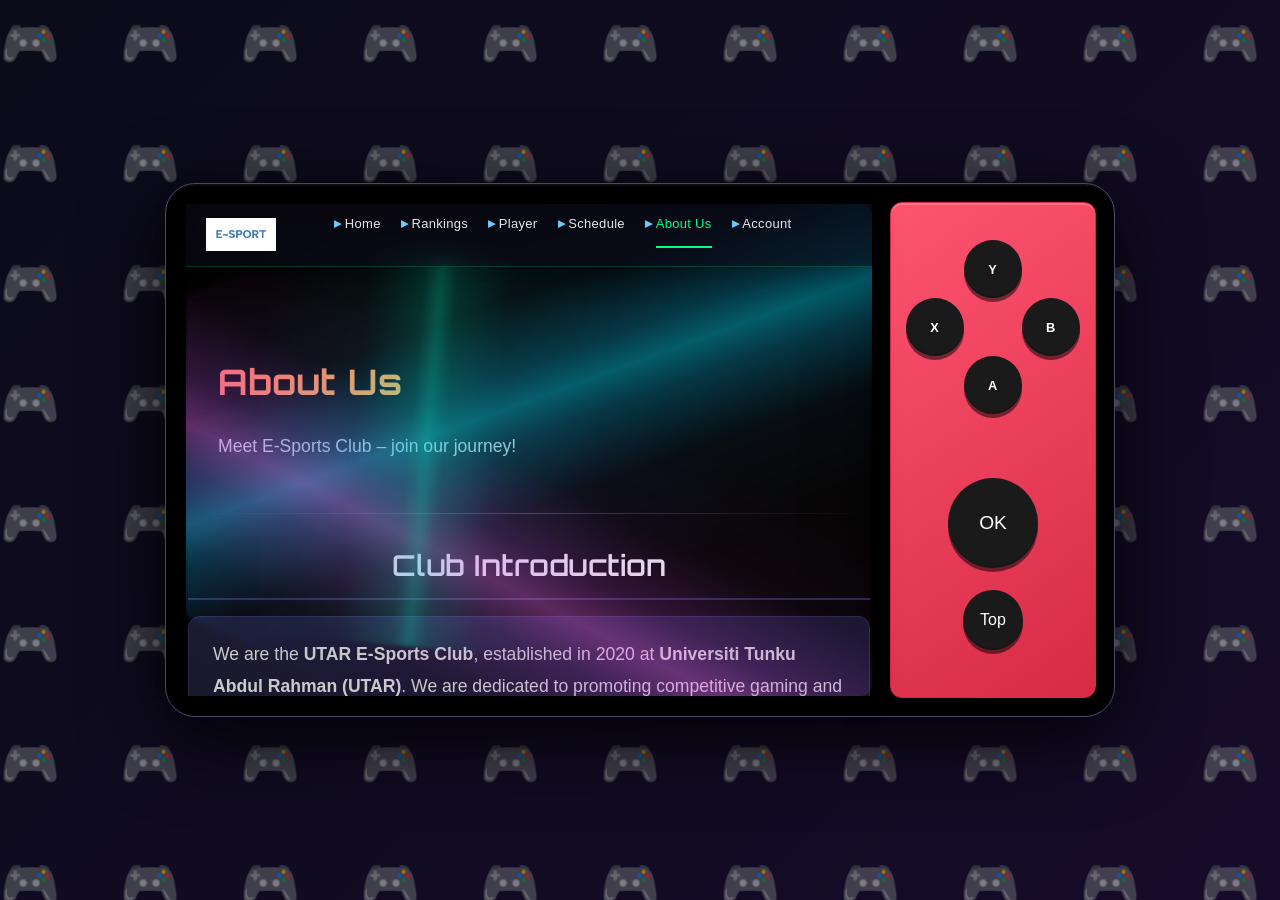
==== about.html @ dcaf3968 "1" ====
<!DOCTYPE html>
<html lang="en">

<head>

    <meta charset="UTF-8">
    <meta name="viewport" content="width=device-width, initial-scale=1.0">
    <meta name="description" content="About Us - UTAR E-Sports Club">
    <title>About Us | UTAR E-Sports Club</title>
    <link rel="stylesheet" href="css/style.css">

</head>


<body>

    <div id="pageContent">
        <div class="screen-area">
            <div class="screen-content" id="screenContent">
                <section class="page-section">

                <!--PAGE TITLE-->
                <h1 >About Us</h1>
                <p>Meet E-Sports Club – join our journey! </p>
                </section>

                <hr>

                <!--CLUB INTRODUCTION-->
                <h2 style="text-align:center">Club Introduction</h2>
                <div class="card">

                    <p>We are the <strong> UTAR E-Sports Club</strong>, established in 2020 at <strong>Universiti Tunku
                            Abdul Rahman (UTAR)</strong>.
                        We are dedicated to promoting competitive gaming and building a vibrant e-sports community on
                        campus.
                    </p>

                    <p>
                        Our club currently has<strong>50+ active members</strong> across multiple game titles including
                        <strong>PUBG</strong>,<strong>CS
                            GO</strong>,<strong>DOTA2</strong>,<strong>LOL</strong>,<strong>ROCKET LEAGUE</strong>,
                        and <strong>VALORANT</strong>.
                    </p>

                    <p> We organize regular intra-university tournaments, participate in external collegiate leagues,
                        and provide training sessions, live streaming, and community events. Whether you're a casual
                        gamer or a competitive player, everyone is welcome!
                    </p>
                </div>


                <!--CLUB COMMITTEE-->
                <h2 style="text-align:center">Club Committee</h2>
                <div class="members-grid">

                    <!-- PRESIDENT -->
                    <div class="card member-card">

                        <div class="member-avatar">
                            <img src="images/picture/boy1.png" alt="Match 1">
                        </div>

                        <h3>Marcus Tan</h3>
                        <p class="member-role">President</p>
                        <p class="member-desc">Oversees club operations and tournament planning</p>

                    </div>


                    <!-- VICE PRESIDENT -->
                    <div class="card member-card">

                        <div class="member-avatar">
                            <img src="images/picture/girl1.jpg" alt="Match 1">
                        </div>

                        <h3>Sarah Lim</h3>
                        <p class="member-role">Vice President</p>
                        <p class="member-desc">Assists the President in club management</p>

                    </div>


                    <!-- HEAD COACH -->
                    <div class="card member-card">

                        <div class="member-avatar">
                            <img src="images/picture/boy2.webp" alt="Match 1">
                        </div>

                        <h3> Coach Lee</h3>
                        <p class="member-role">Head Coach</p>
                        <p class="member-desc">Responsible for player training and game strategy</p>

                    </div>

                    <!-- EVENT COORDINATOR -->
                    <div class="card member-card">

                        <div class="member-avatar">
                            <img src="images/picture/girl2.webp" alt="Match 1">
                        </div>

                        <h3>Emily Wong</h3>
                        <p class="member-role">Event Coordinator</p>
                        <p class="member-desc">Plans and executes club activities and tournaments</p>

                    </div>


                    <!-- PR & MARKETING -->
                    <div class="card member-card">

                        <div class="member-avatar">
                            <img src="images/picture/boy3.png" alt="Match 1">
                        </div>

                        <h3>Jason Yap</h3>
                        <p class="member-role">PR &amp; Marketing</p>
                        <p class="member-desc">Manages social media and club outreach</p>

                    </div>


                    <!-- SECRETARY -->
                    <div class="card member-card">

                        <div class="member-avatar">
                            <img src="images/picture/girl3.webp" alt="Match 1">
                        </div>

                        <h3>Amanda Koh</h3>
                        <p class="member-role"> Secretary</p>
                        <p class="member-desc">Handles club administration and documentation</p>

                    </div>

                </div>


                <!-- CONTACT FORM-->

                <h2 style="text-align:center">Contact Us</h2>
                <div class="card">
                    <form id="contactForm">
                        <div class="form-group">

                            <label for="name">Name</label>
                            <input type="text" id="name" placeholder="Enter your name" required>

                        </div>

                        <div class="form-group">
                            <label for="email">Email</label>
                            <input type="email" id="email" placeholder="your@email.com" required>

                        </div>

                        <div class="form-group">
                            <label for="message">Message</label>
                            <textarea id="message" rows="4" placeholder="What would you like to tell us?"></textarea>

                        </div>

                        <button type="submit" class="btn-generic primary">Send Message</button>
                    </form>
                </div>


                <!--SOCIAL MEDIA-->

                <h2 style="text-align:center">Follow Us</h2>
                <div class="card">
                    <div class="social-icons">

                        <a href="#" class="btn-generic">Instagram</a>
                        <a href="#" class="btn-generic primary">Facebook</a>
                        <a href="#" class="btn-generic success">Discord</a>
                        <a href="#" class="btn-generic danger">YouTube</a>

                    </div>
                </div>
            </div>
        </div>
    </div>

    <script src="js/navbar.js"></script>
    <script src="js/shell.js"></script>
    <script src="js/neon.js"></script>
    <script src="js/scroll-reveal.js"></script>
    <script src="js/main.js"></script>
    <script src="js/footer.js"></script>


</body>

</html>
---- css/style.css ----
@import url("https://fonts.googleapis.com/css2?family=Orbitron:wght@400;700&display=swap");

* {
    margin: 0;
    padding: 0;
    box-sizing: border-box;
}

body {
    /*background for switch*/
    background:
        url("data:image/svg+xml,%3Csvg xmlns='http://www.w3.org/2000/svg' width='100' height='100'%3E%3Ctext y='50' font-size='40' opacity='0.60'%3E🎮%3C/text%3E%3C/svg%3E") repeat,
        linear-gradient(135deg, #0b0b1a, #1a0b2e, #0b1a2e, #0b0b1a);
    background-size: 120px 120px, 400% 400%;
    animation: bodyGradient 18s ease infinite;
    display: flex;
    justify-content: center;
    align-items: center;
    min-height: 100vh;
    padding: 2vw;
    font-family: 'Segoe UI', 'Helvetica Neue', Arial, sans-serif;
}

@keyframes bodyGradient {
    0% {
        background-position: 0% 0%;
    }

    25% {
        background-position: 100% 0%;
    }

    50% {
        background-position: 100% 100%;
    }

    75% {
        background-position: 0% 100%;
    }

    100% {
        background-position: 0% 0%;
    }
}

/* ========== Switch Container(include the shell) =============== */
.switch-container {
    max-width: 950px;
    width: 100%;
    aspect-ratio: 16 / 9;
    background: #000000;
    background-size: 300% 300%;
    animation: switchGradient 14s ease-in-out infinite alternate;
    border-radius: 30px;
    padding: 18px;
    box-shadow:
        0 20px 80px rgba(0, 0, 0, 0.9),
        inset 0 2px 0 rgba(255, 255, 255, 0.05);
    display: flex;
    gap: 16px;
    position: relative;
    border: 1px solid #4a4a6a;
}


/* ========== Switch (inside) ========== */
.screen-area {
    flex: 7;
    background: #080606;
    border-radius: 12px;
    overflow: hidden;
    position: relative;
    box-shadow:
        inset 0 0 60px rgba(0, 0, 0, 0.8),
        0 0 20px rgba(0, 0, 0, 0.5);
    border: 2px solid #000000;
    background: radial-gradient(ellipse at 30% 40% 50%, #353543, #1e1e5f, #1a0b2e);
    animation: screenBg 20s ease-in-out infinite alternate;
}

@keyframes screenBg {
    0% {
        background: radial-gradient(ellipse at 20% 30%, #3c1a78, #1a0b2e);
    }

    50% {
        background: radial-gradient(ellipse at 80% 70%, #38234b, #0b0b1a);
    }

    100% {
        background: radial-gradient(ellipse at 40% 60%, #2a1847, #05050a);
    }
}

/* Content roll */
.screen-content {
    height: 100%;
    overflow-y: scroll;
    scroll-behavior: smooth;
    padding: 30px 25px;
    color: #e8e8e8;
    /*hide scrollbar*/
    scrollbar-width: none;
    -ms-overflow-style: none;
}

.screen-content::-webkit-scrollbar {
    display: none;
    /* Chrome/Safari/Opera */
}

/* ========== h1 ========== */
.screen-content h1 {
    font-size: 2.2rem;
    font-weight: 700;
    margin-bottom: 20px;
    background: linear-gradient(135deg, #ff6b6b, #ffd93d, #6bcbff);
    -webkit-background-clip: text;
    -webkit-text-fill-color: transparent;
    background-clip: text;
    letter-spacing: 1px;
    font-family: 'Orbitron', 'Courier New', monospace;
}

/*p*/
.screen-content p {
    font-size: 1.1rem;
    line-height: 1.8;
    margin-bottom: 12px;
    color: #ccc;
    font-family: 'Segoe UI', 'Helvetica Neue', Arial, sans-serif
}

.screen-content .content-row {
    height: 60px;
    border-bottom: 1px solid #2a2a2a;
    display: flex;
    align-items: center;
    padding: 0 10px;
    color: #999;
    font-size: 0.95rem;
    transition: background 0.2s;
}

/*when mouse over, it will change background color*/
.screen-content .content-row:hover {
    background: #1a1a1a;
}

/* h2 */
.screen-content h2 {
    font-size: 1.8rem;
    font-weight: 600;
    margin-top: 28px;
    margin-bottom: 16px;
    color: #e8e8e8;
    border-bottom: 2px solid #2a2a4a;
    padding-bottom: 10px;
    letter-spacing: 0.5px;
}

/* h3 */
.screen-content h3 {
    font-size: 1.3rem;
    font-weight: 600;
    margin-top: 20px;
    margin-bottom: 12px;
    color: #d0d0d0;
    letter-spacing: 0.3px;
}

/* h4 */
.screen-content h4 {
    font-size: 1.1rem;
    font-weight: 500;
    margin-top: 16px;
    margin-bottom: 10px;
    color: #f9f4f4;
}

h2,
h3,
h4 {
    font-family: 'Orbitron', 'Courier New', monospace;
}

/* Link */
/*normal*/
.screen-content a {
    color: #6bcbff;
    text-decoration: none;
    transition: all 0.25s ease;
    border-bottom: 1px solid transparent;
}

/*mouse over*/
.screen-content a:hover {
    color: #ffd93d;
    border-bottom-color: #ffd93d;
}

/*when click it*/
.screen-content a:active {
    color: #ff6b6b;
}

/* ul ol */
.screen-content ul,
.screen-content ol {
    padding-left: 28px;
    margin-bottom: 16px;
    color: #ccc;
    line-height: 1.8;
}

.screen-content li {
    margin-bottom: 6px;
}

.screen-content ul {
    /* remove default • */
    list-style-type: none;
}

.screen-content ul li::before {
    /* ▸ */
    content: "▸ ";
    color: #6bcbff;
    font-weight: 700;
}

.screen-content ol {
    /* 1 → 01, 2 → 02 */
    list-style-type: decimal-leading-zero;
}

/* blockquote */
.screen-content blockquote {
    background: linear-gradient(135deg, #1a1a2e, #16213e);
    border-left: 4px solid #6bcbff;
    padding: 16px 22px;
    margin: 16px 0 20px 0;
    border-radius: 0 8px 8px 0;
    color: #ccc;
    font-style: italic;
}

.screen-content blockquote cite {
    display: block;
    margin-top: 8px;
    font-size: 0.9rem;
    color: #888;
    font-style: normal;
}

/* Card */
.screen-content .card {
    background: linear-gradient(145deg, #1a1a2e, #14142a);
    border-radius: 12px;
    padding: 22px 24px;
    border: 1px solid #2a2a4a;
    margin-bottom: 18px;
    transition: all 0.3s ease;
    box-shadow: 0 4px 20px rgba(0, 0, 0, 0.2);
}

.screen-content .card:hover {
    border-color: #4a4a6a;
    box-shadow: 0 6px 30px rgba(0, 0, 0, 0.35);
    transform: translateY(-2px);
}

/* Button(not in shell) */
.screen-content .btn-generic {
    display: inline-block;
    padding: 10px 28px;
    background: linear-gradient(145deg, #2a2a4a, #1e1e3a);
    color: #fff;
    border: 1px solid #4a4a6a;
    border-radius: 8px;
    cursor: pointer;
    font-size: 0.95rem;
    font-weight: 600;
    transition: all 0.25s ease;
    user-select: none;
    text-align: center;
    letter-spacing: 0.5px;
}

.screen-content .btn-generic:hover {
    background: linear-gradient(145deg, #3a3a6a, #2a2a5a);
    transform: translateY(-2px);
    box-shadow: 0 6px 25px rgba(0, 0, 0, 0.35);
    border-color: #6a6a8a;
}

.screen-content .btn-generic:active {
    transform: translateY(0px);
    box-shadow: 0 2px 10px rgba(0, 0, 0, 0.2);
}

/*booksctrap button*/
.screen-content .btn-generic.primary {
    background: linear-gradient(145deg, #4a6acf, #3a5abf);
    border-color: #5a7adf;
}

.screen-content .btn-generic.primary:hover {
    background: linear-gradient(145deg, #5a7adf, #4a6acf);
}

.screen-content .btn-generic.success {
    background: linear-gradient(145deg, #4ad94a, #2db82d);
    border-color: #5ae95a;
}

.screen-content .btn-generic.success:hover {
    background: linear-gradient(145deg, #5ae95a, #4ad94a);
}

.screen-content .btn-generic.danger {
    background: linear-gradient(145deg, #d94a4a, #b82d2d);
    border-color: #e95a5a;
}

.screen-content .btn-generic.danger:hover {
    background: linear-gradient(145deg, #e95a5a, #d94a4a);
}

.screen-content .btn-generic.small {
    padding: 6px 16px;
    font-size: 0.8rem;
}

.screen-content .btn-generic.large {
    padding: 14px 36px;
    font-size: 1.1rem;
}

/* table */
.screen-content table {
    width: 100%;
    border-collapse: collapse;
    margin: 16px 0 20px 0;
    color: #ccc;
    font-size: 0.95rem;
    transform: scale(0.85);

}

.screen-content table th {
    background: linear-gradient(145deg, #1a1a2e, #16213e);
    padding: 12px 16px;
    text-align: left;
    font-weight: 700;
    color: #e0e0e0;
    border-bottom: 2px solid #3a3a5a;
}

.screen-content table td {
    padding: 10px 16px;
    border-bottom: 1px solid #2a2a3a;
}

.screen-content table tr:hover td {
    background: #1a1a2e;
}

/* Code */
.screen-content code {
    background: #1a1a2e;
    padding: 2px 10px;
    border-radius: 4px;
    font-family: 'Courier New', monospace;
    font-size: 0.9em;
    color: #ffd93d;
    border: 1px solid #2a2a4a;
}

.screen-content pre {
    background: #0d0d1a;
    padding: 18px 22px;
    border-radius: 10px;
    overflow-x: auto;
    margin: 16px 0 20px 0;
    border: 1px solid #2a2a4a;
    font-family: 'Courier New', monospace;
    font-size: 0.9rem;
    color: #d0d0d0;
    line-height: 1.7;
}

.screen-content pre code {
    background: transparent;
    padding: 0;
    border: none;
    color: inherit;
}

/* Badge */
.screen-content .badge {
    display: inline-block;
    padding: 2px 14px;
    border-radius: 20px;
    font-size: 0.75rem;
    font-weight: 700;
    letter-spacing: 0.5px;
    text-transform: uppercase;
    background: #2a2a4a;
    color: #ccc;
    border: 1px solid #3a3a5a;
}

.screen-content .badge.blue {
    background: #1a3a6a;
    border-color: #3a5a9a;
    color: #8ab4ff;
}

.screen-content .badge.green {
    background: #1a4a2a;
    border-color: #3a7a4a;
    color: #7ae09a;
}

.screen-content .badge.red {
    background: #4a1a1a;
    border-color: #7a3a3a;
    color: #ff8a8a;
}

.screen-content .badge.yellow {
    background: #4a3a1a;
    border-color: #7a6a3a;
    color: #ffd93d;
}

/* hr */
.screen-content hr {
    border: none;
    height: 1px;
    background: linear-gradient(90deg, transparent, #3a3a5a, transparent);
    margin: 24px 0;
}

/* images */
.screen-content img {
    max-width: 100%;
    height: auto;
    border-radius: 10px;
    border: 1px solid #2a2a4a;
    margin: 12px 0;
}

/* text */
.screen-content .text-center {
    text-align: center;
}

.screen-content .text-right {
    text-align: right;
}

.screen-content .text-muted {
    color: #888;
}

.screen-content .text-small {
    font-size: 0.85rem;
}

.screen-content .mt-1 {
    margin-top: 8px;
}

.screen-content .mt-2 {
    margin-top: 16px;
}

.screen-content .mt-3 {
    margin-top: 24px;
}

.screen-content .mb-1 {
    margin-bottom: 8px;
}

.screen-content .mb-2 {
    margin-bottom: 16px;
}

.screen-content .mb-3 {
    margin-bottom: 24px;
}

.screen-content .flex {
    display: flex;
    gap: 12px;
    align-items: center;
    flex-wrap: wrap;
}

.screen-content .flex-center {
    display: flex;
    justify-content: center;
    align-items: center;
    gap: 12px;
    flex-wrap: wrap;
}

/* Dynamic and scanlines*/
.dynamic-lines {
    position: absolute;
    top: 0;
    left: 0;
    width: 100%;
    height: 100%;
    pointer-events: none;
    z-index: 10;
    overflow: hidden;
    border-radius: 12px;
}

.scanline {
    position: absolute;
    top: -2px;
    left: 0;
    width: 100%;
    height: 1px;
    background: linear-gradient(90deg,
            transparent 0%,
            rgba(0, 255, 255, 0.04) 20%,
            rgba(0, 255, 255, 0.12) 50%,
            rgba(0, 255, 255, 0.04) 80%,
            transparent 100%);
    animation: scanMove 5s linear infinite;
    box-shadow: 0 0 8px rgba(0, 255, 255, 0.06);
}

.scanline-2 {
    position: absolute;
    top: -2px;
    left: 0;
    width: 100%;
    height: 1px;
    background: linear-gradient(90deg,
            transparent 0%,
            rgba(255, 100, 200, 0.03) 25%,
            rgba(255, 100, 200, 0.10) 50%,
            rgba(255, 100, 200, 0.03) 75%,
            transparent 100%);
    animation: scanMove 6s linear infinite 2.5s;
    box-shadow: 0 0 6px rgba(255, 100, 200, 0.05);
}

.scanline-3 {
    position: absolute;
    top: -2px;
    left: 0;
    width: 100%;
    height: 1px;
    background: linear-gradient(90deg,
            transparent 0%,
            rgba(255, 215, 0, 0.02) 30%,
            rgba(255, 215, 0, 0.08) 50%,
            rgba(255, 215, 0, 0.02) 70%,
            transparent 100%);
    animation: scanMove 8s linear infinite 4s;
    box-shadow: 0 0 4px rgba(255, 215, 0, 0.04);
}

@keyframes scanMove {
    0% {
        top: -2px;
    }

    100% {
        top: 100%;
    }
}

/* Dynamic A（Blue）*/
.neon-beam {
    position: absolute;
    top: -60%;
    left: -40%;
    width: 220%;
    height: 180%;
    background: linear-gradient(135deg,
            transparent 38%,
            rgba(0, 150, 255, 0.05) 44%,
            rgba(0, 200, 255, 0.25) 48%,
            rgba(0, 220, 255, 0.40) 50%,
            rgba(0, 200, 255, 0.25) 52%,
            rgba(0, 150, 255, 0.05) 56%,
            transparent 62%);
    transform: rotate(25deg);
    animation: beamSweep 7s ease-in-out infinite;
    filter: blur(1px);
}

@keyframes beamSweep {
    0% {
        transform: rotate(25deg) translateX(-120%) translateY(-40%);
        opacity: 0.15;
    }

    40% {
        opacity: 1;
    }

    60% {
        opacity: 1;
    }

    100% {
        transform: rotate(25deg) translateX(120%) translateY(50%);
        opacity: 0.15;
    }
}

/* Dynamic B（Pink Purple） */
.neon-beam-2 {
    position: absolute;
    bottom: -60%;
    right: -40%;
    width: 180%;
    height: 160%;
    background: linear-gradient(225deg,
            transparent 35%,
            rgba(200, 50, 255, 0.04) 42%,
            rgba(220, 80, 255, 0.20) 47%,
            rgba(255, 100, 255, 0.35) 50%,
            rgba(220, 80, 255, 0.20) 53%,
            rgba(200, 50, 255, 0.04) 58%,
            transparent 65%);
    transform: rotate(-18deg);
    animation: beamSweep2 9s ease-in-out infinite 1.5s;
    filter: blur(1px);
}

@keyframes beamSweep2 {
    0% {
        transform: rotate(-18deg) translateX(120%) translateY(40%);
        opacity: 0.1;
    }

    40% {
        opacity: 0.9;
    }

    60% {
        opacity: 0.9;
    }

    100% {
        transform: rotate(-18deg) translateX(-120%) translateY(-50%);
        opacity: 0.1;
    }
}

/* Dynamic C (green) */
.neon-beam-3 {
    position: absolute;
    top: 10%;
    left: -30%;
    width: 130%;
    height: 80%;
    background: linear-gradient(90deg,
            transparent 30%,
            rgba(0, 255, 200, 0.03) 42%,
            rgba(0, 255, 200, 0.15) 48%,
            rgba(0, 255, 200, 0.30) 50%,
            rgba(0, 255, 200, 0.15) 52%,
            rgba(0, 255, 200, 0.03) 58%,
            transparent 70%);
    transform: rotate(5deg);
    animation: beamSweep3 12s ease-in-out infinite 3s;
    filter: blur(2px);
}

@keyframes beamSweep3 {
    0% {
        transform: rotate(5deg) translateX(-80%) scaleX(0.6);
        opacity: 0;
    }

    30% {
        opacity: 0.8;
        transform: rotate(5deg) translateX(10%) scaleX(1);
    }

    70% {
        opacity: 0.8;
        transform: rotate(5deg) translateX(10%) scaleX(1);
    }

    100% {
        transform: rotate(5deg) translateX(80%) scaleX(0.6);
        opacity: 0;
    }
}

/* Switch controller */
.controller-area {
    flex: 1;
    background: linear-gradient(145deg, #ff5470, #d62a46);
    border-radius: 12px;
    padding: 20px 15px;
    display: flex;
    flex-direction: column;
    justify-content: center;
    align-items: center;
    gap: 12px;
    border: 1px solid #d62a46;
    box-shadow: inset 0 2px 0 rgba(255, 255, 255, 0.2);
}

.controller-label {
    color: #666;
    font-size: 0.8rem;
    letter-spacing: 2px;
    text-transform: uppercase;
    font-weight: 600;
    margin-bottom: 4px;
}

/* controller button grid */

.diamond-group {
    display: grid;
    grid-template-columns: 58px 58px 58px;
    grid-template-rows: 58px 58px 58px;
    gap: 0px;
    justify-content: center;
    align-items: center;
    margin-top: -10px;
    margin-bottom: 12px;
}

.btn-y {
    grid-column: 2;
    grid-row: 1;
}

.btn-x {
    grid-column: 1;
    grid-row: 2;
}

.btn-b {
    grid-column: 3;
    grid-row: 2;
}

.btn-a {
    grid-column: 2;
    grid-row: 3;
}


/*Button */
.btn {
    aspect-ratio: 1;
    border-radius: 50%;
    border: none;
    display: flex;
    align-items: center;
    justify-content: center;
    font-weight: 700;
    color: white;
    cursor: pointer;
    transition: all 0.08s ease;
    font-size: 0.8rem;
    letter-spacing: 1px;
    text-shadow: 0 1px 3px rgba(0, 0, 0, 0.3);
    box-shadow:
        0 4px 0 rgba(0, 0, 0, 0.3),
        inset 0 -2px 0 rgba(0, 0, 0, 0.2),
        inset 0 2px 0 rgba(255, 255, 255, 0.15);
    user-select: none;
    position: relative;
}

.btn:active,
.btn.active {
    transform: scale(0.88);
    box-shadow: 0 1px 0 rgba(0, 0, 0, 0.3);
}

/* Button color */
.btn-x {
    background: #1a1a1a;
    box-shadow: 0 4px 0 rgba(0, 0, 0, 0.5), inset 0 -2px 0 rgba(0, 0, 0, 0.2);
}

.btn-x:active,
.btn-x.active {
    background: #0a0a0a;
    /* click become more dark */
    box-shadow: 0 1px 0 rgba(0, 0, 0, 0.5);
}

.btn-y {
    background: #1a1a1a;
    box-shadow: 0 4px 0 rgba(0, 0, 0, 0.5), inset 0 -2px 0 rgba(0, 0, 0, 0.2);
}

.btn-y:active,
.btn-y.active {
    background: #0a0a0a;
    box-shadow: 0 1px 0 rgba(0, 0, 0, 0.5);
}

.btn-a {
    background: #1a1a1a;
    box-shadow: 0 4px 0 rgba(0, 0, 0, 0.5), inset 0 -2px 0 rgba(0, 0, 0, 0.2);
}

.btn-a:active,
.btn-a.active {
    background: #0a0a0a;
    box-shadow: 0 1px 0 rgba(0, 0, 0, 0.5);
}

.btn-b {
    background: #1a1a1a;
    box-shadow: 0 4px 0 rgba(0, 0, 0, 0.5), inset 0 -2px 0 rgba(0, 0, 0, 0.2);
}

.btn-b:active,
.btn-b.active {
    background: #0a0a0a;
    box-shadow: 0 1px 0 rgba(0, 0, 0, 0.5);
}

/* OK Button */
.btn-ok {
    width: 90px;
    height: 90px;
    border-radius: 50%;
    border: none;
    background: #1a1a1a;
    margin-top: 40px;
    box-shadow: 0 4px 0 rgba(0, 0, 0, 0.5), inset 0 -2px 0 rgba(0, 0, 0, 0.2);
    font-size: 1.2rem;
    color: white;

}

.btn-ok:active,
.btn-ok.active {
    background: radial-gradient(circle at 30% 30%, #777, #444);
}

/*Top Button*/
.btn-top {
    width: 60px;
    height: 60px;
    border-radius: 50%;
    background: #1a1a1a;
    border: none;
    color: #fff;
    font-size: 1.0rem;
    font-family: 'Segoe UI', sans-serif;
    cursor: pointer;
    transition: all 0.25s ease;
    display: flex;
    align-items: center;
    justify-content: center;
    margin-top: 10px;
    box-shadow: 0 4px 0 rgba(0, 0, 0, 0.5), inset 0 -2px 0 rgba(0, 0, 0, 0.2);
}

.btn-top:hover {
    transform: scale(1.05);
    background: linear-gradient(145deg, #2a2a5a, #3a3a7a);
    box-shadow: 0 6px 30px rgba(74, 74, 138, 0.4);
}

.btn-top:active {
    transform: scale(0.92);
}

/* (Scroll Reveal)*/
.reveal {
    opacity: 0;
    transform: translateY(40px);
    transition: all 0.8s cubic-bezier(0.22, 1, 0.36, 1);
}

.reveal.visible {
    opacity: 1;
    transform: translateY(0);
}


.reveal:nth-child(1) {
    transition-delay: 0.05s;
}

.reveal:nth-child(2) {
    transition-delay: 0.10s;
}

.reveal:nth-child(3) {
    transition-delay: 0.15s;
}

.reveal:nth-child(4) {
    transition-delay: 0.20s;
}

.reveal:nth-child(5) {
    transition-delay: 0.25s;
}

.reveal:nth-child(6) {
    transition-delay: 0.30s;
}

.reveal-left {
    opacity: 0;
    transform: translateX(-60px);
    transition: all 0.8s cubic-bezier(0.22, 1, 0.36, 1);
}

.reveal-left.visible {
    opacity: 1;
    transform: translateX(0);
}

.reveal-right {
    opacity: 0;
    transform: translateX(60px);
    transition: all 0.8s cubic-bezier(0.22, 1, 0.36, 1);
}

.reveal-right.visible {
    opacity: 1;
    transform: translateX(0);
}

.reveal-scale {
    opacity: 0;
    transform: scale(0.8);
    transition: all 0.8s cubic-bezier(0.22, 1, 0.36, 1);
}

.reveal-scale.visible {
    opacity: 1;
    transform: scale(1);
}

.reveal-rotate {
    opacity: 0;
    transform: rotate(-10deg) scale(0.9);
    transition: all 0.8s cubic-bezier(0.22, 1, 0.36, 1);
}

.reveal-rotate.visible {
    opacity: 1;
    transform: rotate(0deg) scale(1);
}

/* ========== Confirm dialog (JS)*/
.confirm-dialog {
    position: fixed;
    top: 50%;
    left: 50%;
    transform: translate(-50%, -50%);
    background: linear-gradient(145deg, #2a2a2a, #1a1a1a);
    padding: 35px 40px;
    border-radius: 20px;
    border: 2px solid #3a3a3a;
    z-index: 1000;
    text-align: center;
    color: white;
    box-shadow: 0 30px 100px rgba(0, 0, 0, 0.9);
    min-width: 320px;
    animation: dialogFadeIn 0.25s ease;
}

.confirm-dialog p {
    font-size: 1.2rem;
    margin-bottom: 25px;
    color: #eee;
}

.confirm-dialog .dialog-buttons {
    display: flex;
    gap: 15px;
    justify-content: center;
}

.confirm-dialog .dialog-btn {
    padding: 12px 35px;
    border: none;
    border-radius: 10px;
    font-weight: 700;
    font-size: 1rem;
    cursor: pointer;
    transition: all 0.2s;
    letter-spacing: 1px;
}

.confirm-dialog .dialog-btn.confirm {
    background: linear-gradient(135deg, #4ad94a, #2db82d);
    color: white;
    box-shadow: 0 4px 15px rgba(74, 217, 74, 0.3);
}

.confirm-dialog .dialog-btn.confirm:hover {
    transform: scale(1.05);
    box-shadow: 0 6px 25px rgba(74, 217, 74, 0.4);
}

.confirm-dialog .dialog-btn.cancel {
    background: linear-gradient(135deg, #d94a4a, #b82d2d);
    color: white;
    box-shadow: 0 4px 15px rgba(217, 74, 74, 0.3);
}

.confirm-dialog .dialog-btn.cancel:hover {
    transform: scale(1.05);
    box-shadow: 0 6px 25px rgba(217, 74, 74, 0.4);
}

.dialog-overlay {
    position: fixed;
    top: 0;
    left: 0;
    right: 0;
    bottom: 0;
    background: rgba(0, 0, 0, 0.7);
    backdrop-filter: blur(4px);
    z-index: 999;
    animation: fadeIn 0.2s ease;
}


@keyframes fadeIn {
    from {
        opacity: 0;
    }

    to {
        opacity: 1;
    }
}


#pageContent {
    height: 100%;
}

/* reset screen-content margin */
.screen-content {
    height: 100%;
    overflow-y: scroll;
    scroll-behavior: smooth;
    padding: 30px 25px;
    color: #e8e8e8;
    scrollbar-width: none;
    -ms-overflow-style: none;
    font-size: 0.85rem;
    line-height: 1.6;
}

.page-section {
    min-height: 100%;
    width: 100%;
    display: flex;
    flex-direction: column;
    justify-content: center;
    padding: 15px 30px;
    scroll-snap-align: start;
    box-sizing: border-box;
    position: relative;
    z-index: 1;
    margin-top: 70px;
}

/* Hero session*/
.hero-section {
    background:
        linear-gradient(rgba(0, 0, 0, 0.50), rgba(0, 0, 0, 0.60)),
        url('../images/index/pexels-a-darmel-7862517.jpg') center/cover no-repeat;

    height: 100%;
    box-sizing: border-box;
    display: flex;
    flex-direction: column;
    justify-content: flex-end;
    align-items: flex-start;
    padding-bottom: 1vh;
    padding-left: 20px;
    padding-right: 50px;
    margin: 0;
    position: relative;
    z-index: 1;
}

.hero-content {
    max-width: 700px;
    text-align: left;
    position: relative;
    z-index: 1;
}

.hero-sub {
    font-size: 1.4rem;
    font-weight: 300;
    letter-spacing: 6px;
    margin-bottom: 6px;
    color: #b0d4ff;
}

.hero-title {
    font-size: 4.5rem;
    font-weight: 900;
    line-height: 1.1;
    margin-bottom: 16px;
    font-family: 'Orbitron', monospace;
}

.hero-desc {
    font-size: 1.15rem;
    max-width: 580px;
    line-height: 1.8;
    color: #ddd;
    text-shadow: 0 2px 10px rgba(0, 0, 0, 0.6);
}

/* Hero Game gird */
.games-grid {
    display: flex;
    gap: 30px;
    flex-wrap: nowrap;
    margin-top: 1px;
    /* 縮小上邊距 */
    justify-content: center;
    width: 100%;
    margin-bottom: -10px;
    transform: scale(0.85);
}

.game-card {
    flex: 1 1 0;
    min-width: 0;
    max-width: 280px;
    background: rgba(20, 20, 40, 0.7);
    border-radius: 16px;
    padding: 16px;
    text-align: center;
    border: 1px solid #2a2a4a;
    transition: all 0.3s ease;
    backdrop-filter: blur(4px);
}

.game-card:hover {
    transform: translateY(-6px);
    border-color: #6bcbff;
    box-shadow: 0 8px 35px rgba(107, 203, 255, 0.15);
}

.game-card img {
    width: 100%;
    height: 160px;
    object-fit: cover;
    border-radius: 10px;
    border: 1px solid #2a2a4a;
}

.game-card h3 {
    margin-top: 12px;
    font-size: 1.2rem;
    color: #fff;
}

/*Match */
.match-section {
    background:
        linear-gradient(rgba(0, 0, 0, 0.55), rgba(0, 0, 0, 0.65)),
        url('../images/index/istockphoto-2201247639-1024x1024.jpg') center/cover no-repeat;

    min-height: 100%;
    box-sizing: border-box;
    display: flex;
    flex-direction: column;
    justify-content: flex-start;
    align-items: center;
    padding: 5px 0px 20px 0px;
    margin: 0;
    position: relative;
    z-index: 1;
    margin-bottom: -30px;
    margin-top: 30px;
}

.match-cards {
    display: grid;
    grid-template-columns: 1fr 1fr;
    gap: 15px;
    max-width: 800px;
    margin: 0 auto;
    padding: 20px;
    transform: scale(0.80);
    margin-top: -20px;
}

.match-card {
    flex: 1 1 0;
    min-width: 0;
    max-width: 420px;
    background: rgba(10, 10, 25, 0.75);
    border-radius: 16px;
    padding: 10px;
    border: 1px solid #2a2a4a;
    backdrop-filter: blur(4px);
    transition: all 0.3s ease;
    margin-bottom: -50px;
}

.match-card:hover {
    border-color: #ff6b6b;
    box-shadow: 0 8px 35px rgba(255, 107, 107, 0.15);
    transform: translateY(-4px);
}

.match-card img {
    width: 100%;
    height: 150px;
    object-fit: cover;
    border-radius: 10px;
    border: 1px solid #2a2a4a;
}

.match-card h3 {
    margin: 5px 6px 10px 0;
    color: #fff;
    font-size: 1.1rem;
}

.match-card p {
    color: #aaa;
    font-size: 0.9rem;
    margin-top: 4px;
    margin-bottom: 4px;
}

.see-all-link {
    display: inline-block;
    padding: 12px 32px;
    background: linear-gradient(145deg, #2a2a5a, #1a1a3a);
    color: #6bcbff;
    border: 1px solid #4a4a8a;
    border-radius: 30px;
    font-weight: 700;
    text-decoration: none;
    transition: all 0.3s ease;
    font-size: 1rem;
    letter-spacing: 1px;
    margin-top: 20px;
}

.see-all-link:hover {
    background: linear-gradient(145deg, #3a3a7a, #2a2a5a);
    box-shadow: 0 0 30px rgba(107, 203, 255, 0.25);
    transform: scale(1.05);
    color: #ffd93d;
    border-color: #ffd93d;
}

/* Sponser */
.sponsor-grid {
    display: flex;
    gap: 30px;
    flex-wrap: wrap;
    justify-content: center;
    align-items: center;
    margin-top: 20px;
    /* 縮小上邊距 */
    width: 100%;
}

.sponsor-item {
    flex: 0 0 140px;
    height: 100px;
    background: rgba(20, 20, 40, 0.5);
    border-radius: 16px;
    border: 1px solid #2a2a4a;
    display: flex;
    align-items: center;
    justify-content: center;
    padding: 16px;
    transition: all 0.3s ease;
    backdrop-filter: blur(4px);
}

.sponsor-item:hover {
    border-color: #ffd93d;
    box-shadow: 0 0 30px rgba(255, 217, 61, 0.15);
    transform: scale(1.05);
}

.sponsor-item img {
    max-width: 100%;
    max-height: 60px;
    filter: grayscale(0.3);
    transition: filter 0.3s ease;
}

.sponsor-item:hover img {
    filter: grayscale(0);
}

.section-title {
    font-size: 2.6rem;
    font-weight: 700;
    margin-bottom: 12px;
    font-family: 'Orbitron', monospace;
    text-align: center;
}



/* ensure screen-content fully fill in .screen-area */
.screen-area {
    padding: 0 !important;
    border-radius: 0 !important;
    overflow: hidden !important;
}

.screen-content {
    padding: 0 !important;
    border-radius: 0 !important;
}

.page-header {
    text-align: center;
    padding: 50px 20px 30px;
}

.page-header h1 {
    font-size: 36px;
    color: #e94560;
}

.page-header p {
    color: #aaaaaa;
    font-size: 18px;
}


.cards-container {
    display: grid;
    grid-template-columns: repeat(3, 1fr);
    gap: 25px;
    max-width: 1200px;
    margin: 0 auto 30px;
    padding: 0 20px;
    transform: scale(0.9)
}


.event-card {
    background-color: #1a1a2e;
    border-radius: 16px;
    overflow: hidden;
    border: 1px solid rgba(233, 69, 96, 0.2);
    transition: transform 0.3s, box-shadow 0.3s, border-color 0.3s;
}

.event-card:hover {
    transform: translateY(-8px);
    box-shadow: 0 12px 40px rgba(233, 69, 96, 0.25);
    border-color: #e94560;
}

/*end match*/
.past-event {
    opacity: 0.7;
}

.past-event:hover {
    opacity: 1;
    border-color: #888;
}

.card-image {
    height: 160px;
    position: relative;
    display: flex;
    align-items: center;
    justify-content: center;
}

.card-badge {
    position: absolute;
    bottom: 12px;
    left: 16px;
    background: rgba(0, 0, 0, 0.7);
    color: #ffffff;
    font-size: 13px;
    font-weight: bold;
    padding: 4px 14px;
    border-radius: 20px;
    border: 1px solid rgba(255, 255, 255, 0.2);
}

.card-icon {
    font-size: 56px;
    opacity: 0.6;
}


.card-body {
    padding: 18px 20px 22px;
}

.card-body h3 {
    color: #ffffff;
    font-size: 17px;
    font-weight: 600;
    margin-bottom: 8px;
    line-height: 1.4;
}

.card-body .card-time {
    color: #e94560;
    font-size: 14px;
    font-weight: 500;
    margin-bottom: 8px;
}

.card-body .card-desc {
    color: #aaaaaa;
    font-size: 13px;
    line-height: 1.6;
    margin-bottom: 14px;
}

.card-btn {
    color: #e94560;
    text-decoration: none;
    font-size: 14px;
    font-weight: 600;
    transition: color 0.3s;
}

.card-btn:hover {
    color: #ff6b81;
}

.badge-past {
    display: inline-block;
    background-color: #444;
    color: #999;
    padding: 4px 16px;
    border-radius: 20px;
    font-size: 13px;
    font-weight: bold;
}

/*Footer*/
footer {
    background-color: #1a1a2e;
    text-align: center;
    padding: 20px;
    border-top: 2px solid #e94560;
    margin-top: 20px;
}

footer .social-links {
    margin-top: 10px;
}

footer .social-links a {
    color: #aaaaaa;
    margin: 0 10px;
    text-decoration: none;
    transition: color 0.3s;
}

footer .social-links a:hover {
    color: #e94560;
}

/*Header part(navbar)*/
header.navbar {
    position: sticky;
    top: 0;
    z-index: 999;
    padding: 8px 20px;
    min-height: 60px;
    display: flex;
    align-items: center;
    background-color: rgba(10, 10, 26, 0.6);
    backdrop-filter: blur(12px);
    -webkit-backdrop-filter: blur(12px);
    border-bottom: 1px solid rgba(0, 255, 136, 0.2);
    box-shadow: 0 4px 30px rgba(0, 0, 0, 0.3);
}

.nav-container {
    display: flex;
    align-items: center;
    justify-content: flex-start;
    max-width: 1200px;
    margin: 0 auto;
    width: 100%;
    gap: 30px;
}

.logo-link {
    flex-shrink: 0;
    display: flex;
    align-items: center;
}

.logo-img {
    width: 70px;
    height: 40px;
    background-image: url('../images/Sponser/download\ \(5\).png');
    background-size: contain;
    background-repeat: no-repeat;
    background-position: center;
    display: block;
}

.nav-links {
    list-style: none;
    display: flex;
    gap: 20px;
    align-items: center;
    margin: 0;
    flex-shrink: 0;
}

.nav-links li a {
    color: rgba(255, 255, 255, 0.9);
    text-decoration: none;
    font-size: 13px;
    font-weight: 500;
    letter-spacing: 0.3px;
    padding: 15px 0px;
    transition: all 0.3s ease;
    border-bottom: 2px solid transparent;
    white-space: nowrap;
}

.nav-links li a:hover,
.nav-links li a.active {
    color: #00ff88;
    border-bottom-color: #00ff88;
}





/*  About  */
.about-intro {
    max-width: 900px;
    margin: 0 auto 40px;
    padding: 30px 40px;
    background-color: #1a1a2e;
    border-radius: 16px;
    border-left: 5px solid #e94560;
}

.about-intro h2 {
    color: #e94560;
    font-size: 24px;
    margin-bottom: 15px;
}

.about-intro p {
    color: #cccccc;
    font-size: 17px;
    line-height: 1.8;
    margin-bottom: 12px;
}

.about-intro p:last-child {
    margin-bottom: 0;
}


.team-members {
    max-width: 1200px;
    margin: 0 auto 50px;
    padding: 0 20px;
}

.team-members h2 {
    color: #e94560;
    font-size: 28px;
    margin-bottom: 25px;
    border-left: 5px solid #e94560;
    padding-left: 20px;
}

.members-grid {
    display: grid;
    grid-template-columns: repeat(4, 1fr);
    gap: 25px;
}

.member-card {
    background-color: #1a1a2e;
    padding: 25px 20px;
    border-radius: 16px;
    text-align: center;
    border: 1px solid rgba(233, 69, 96, 0.15);
    transition: transform 0.3s, box-shadow 0.3s;
}

.member-card:hover {
    transform: translateY(-6px);
    box-shadow: 0 8px 30px rgba(233, 69, 96, 0.2);
    border-color: #e94560;
}

.member-avatar {
    font-size: 64px;
    margin-bottom: 10px;
}

.member-card h3 {
    color: #ffffff;
    font-size: 20px;
    margin-bottom: 4px;
}

.member-card .member-role {
    color: #e94560;
    font-weight: 600;
    font-size: 14px;
    margin-bottom: 8px;
}

.member-card .member-desc {
    color: #aaaaaa;
    font-size: 13px;
    line-height: 1.5;
}

.contact-form {
    max-width: 700px;
    margin: 0 auto 50px;
    padding: 35px 40px;
    background-color: #1a1a2e;
    border-radius: 16px;
    border: 1px solid rgba(233, 69, 96, 0.15);
}

.contact-form h2 {
    color: #e94560;
    font-size: 26px;
    text-align: center;
    margin-bottom: 25px;
}

.form-group {
    margin-bottom: 18px;
}

.form-group label {
    display: block;
    color: #cccccc;
    font-weight: 500;
    margin-bottom: 5px;
    font-size: 14px;
}

.form-group input,
.form-group textarea {
    width: 100%;
    padding: 12px 16px;
    background-color: #0d0d0d;
    border: 1px solid #333;
    border-radius: 10px;
    color: #ffffff;
    font-size: 15px;
    transition: border-color 0.3s;
}

.form-group input:focus,
.form-group textarea:focus {
    border-color: #e94560;
    outline: none;
}

.contact-form button {
    width: 100%;
    background-color: #e94560;
    color: #ffffff;
    border: none;
    padding: 14px;
    border-radius: 30px;
    font-size: 17px;
    font-weight: bold;
    cursor: pointer;
    transition: background-color 0.3s, transform 0.2s;
}

.contact-form button:hover {
    background-color: #c73652;
    transform: scale(1.02);
}

/* 社群媒體 */
.social-media {
    max-width: 700px;
    margin: 0 auto 50px;
    text-align: center;
}

.social-media h2 {
    color: #e94560;
    font-size: 26px;
    margin-bottom: 20px;
}

.social-icons {
    display: flex;
    justify-content: center;
    gap: 20px;
    flex-wrap: wrap;
}

.social-icon {
    background-color: #1a1a2e;
    color: #ffffff;
    padding: 12px 28px;
    border-radius: 30px;
    text-decoration: none;
    font-weight: 500;
    border: 1px solid rgba(233, 69, 96, 0.15);
    transition: background-color 0.3s, transform 0.2s;
}

.social-icon:hover {
    background-color: #e94560;
    transform: translateY(-3px);
}

/*ACCOUNT PAGE*/
/*Ensure button size and place */
#auth-buttons {
    flex-wrap: wrap;
}

#auth-buttons .btn-generic,
#login-card .btn-generic,
#signup-card .btn-generic {
    min-width: 150px;
}

.screen-content .btn-generic.full {
    display: block;
    width: 100%;
    text-align: center;
}


#login-card,
#signup-card {
    max-width: 420px;
    margin-left: auto;
    margin-right: auto;
}

#login-card .form-label,
#signup-card .form-label {
    color: #ccc;
    font-size: 0.9rem;
    margin-bottom: 4px;
}

#login-card .form-control,
#signup-card .form-control,
#createTeamModal .form-control,
#createTeamModal .form-select {
    background: #0d0d0d;
    border: 1px solid #333;
    color: #fff;
}

#login-card .form-control:focus,
#signup-card .form-control:focus,
#createTeamModal .form-control:focus,
#createTeamModal .form-select:focus {
    background: #0d0d0d;
    border-color: #6a6a8a;
    color: #fff;
    box-shadow: none;
}

/*Team Card*/
#team-list {
    display: grid;
    grid-template-columns: repeat(auto-fit, minmax(230px, 1fr));
    gap: 14px;
    margin-top: 4px;
}

.team-card {
    background: linear-gradient(145deg, #1a1a2e, #14142a);
    border: 1px solid #2a2a4a;
    border-radius: 10px;
    padding: 14px 16px;
    transition: all 0.25s ease;
}

.team-card:hover {
    border-color: #4a4a6a;
    box-shadow: 0 6px 20px rgba(0, 0, 0, 0.3);
    transform: translateY(-2px);
}

.team-card .team-badge {
    display: inline-block;
    background: linear-gradient(145deg, #d94a4a, #b82d2d);
    color: #fff;
    font-size: 0.7rem;
    font-weight: 700;
    letter-spacing: 0.4px;
    padding: 3px 10px;
    border-radius: 12px;
    margin-bottom: 8px;
}

.team-card h4 {
    font-size: 1rem;
    font-weight: 600;
    margin: 0 0 6px 0;
    color: #fff;
}

.team-card .team-desc {
    font-size: 0.82rem;
    color: #aaa;
    line-height: 1.5;
    margin: 0 0 10px 0;
}

.team-card .team-meta {
    font-size: 0.8rem;
    color: #ccc;
    line-height: 1.6;
    border-top: 1px solid rgba(255, 255, 255, 0.08);
    padding-top: 8px;
}

.team-card .team-meta strong {
    color: #e8e8e8;
}


#auth-section {
    position: relative;
    overflow: hidden;
    border-radius: 14px;
    padding: 30px 25px;
    color: #fff;
}

#createTeamModal .modal-content {
    position: relative;
    overflow: hidden;
}

.bg-video {
    position: absolute;
    inset: 0;
    width: 100%;
    height: 100%;
    object-fit: cover;
    z-index: 0;
    pointer-events: none;
}

#auth-section::after,
#createTeamModal .modal-content::after {
    content: "";
    position: absolute;
    inset: 0;
    background: linear-gradient(180deg, rgba(5, 5, 15, 0.35) 0%, rgba(5, 5, 15, 0.88) 100%);
    z-index: 1;
    pointer-events: none;
}

#auth-section .auth-section-inner,
#createTeamModal .modal-inner {
    position: relative;
    z-index: 2;
}

#login-card,
#signup-card {
    background: rgba(10, 10, 20, 0.55);
    backdrop-filter: blur(6px);
    -webkit-backdrop-filter: blur(6px);
    color: #fff;
}

#team-section {
    position: relative;
    overflow: hidden;
    border-radius: 14px;
    padding: 30px 25px;
    color: #fff;
    background: url("../images/index/pexels-yankrukov-9072205.jpg")
}

.social-plugins-section {
    background: rgba(18, 22, 40, 0.5);
    border-radius: 16px;
    padding: 24px 20px 20px;
    margin: 20px 0 10px;
    border: 1px solid rgba(0, 245, 255, 0.06);
    backdrop-filter: blur(4px);
}

.social-grid-2 {
    display: grid;
    grid-template-columns: 1fr 1fr;
    gap: 16px;
}

.social-card {
    background: linear-gradient(145deg, #1a1a2e, #14142a);
    border-radius: 12px;
    padding: 16px 18px 18px;
    border: 1px solid #2a2a4a;
    transition: all 0.3s ease;
    box-shadow: 0 4px 20px rgba(0, 0, 0, 0.2);
}

.social-card:hover {
    border-color: #4a4a6a;
    box-shadow: 0 6px 30px rgba(0, 0, 0, 0.35);
    transform: translateY(-2px);
}

.social-card .card-top {
    display: flex;
    align-items: center;
    gap: 10px;
    margin-bottom: 10px;
}

.social-card .card-top .icon-circle {
    width: 36px;
    height: 36px;
    border-radius: 50%;
    display: flex;
    align-items: center;
    justify-content: center;
    font-size: 1rem;
    flex-shrink: 0;
}

.social-card .card-top .platform-name {
    color: #e8e8e8;
    font-weight: 600;
    font-size: 0.9rem;
    font-family: 'Orbitron', 'Courier New', monospace;
    letter-spacing: 0.3px;
}


.social-card .card_acc-body {
    color: #ccd6e6;
    font-size: 0.82rem;
    line-height: 1.6;
}

.social-card .card-footer-actions {
    display: flex;
    gap: 8px;
    margin-top: 12px;
    flex-wrap: wrap;
}

.bg-youtube {
    background: #FF0000;
}

.bg-instagram {
    background: radial-gradient(circle at 30% 110%, #fdf497 0%, #fdf497 5%, #fd5949 45%, #d6249f 60%, #285AEB 90%);
}

.btn-social-sm {
    display: inline-flex;
    align-items: center;
    gap: 6px;
    padding: 5px 14px;
    border-radius: 8px;
    border: 1px solid #4a4a6a;
    font-size: 0.7rem;
    font-weight: 600;
    color: #fff;
    transition: all 0.25s ease;
    cursor: pointer;
    text-decoration: none;
    background: linear-gradient(145deg, #2a2a4a, #1e1e3a);
    letter-spacing: 0.3px;
}

.btn-social-sm:hover {
    transform: translateY(-2px);
    box-shadow: 0 6px 25px rgba(0, 0, 0, 0.35);
    border-color: #6a6a8a;
    color: #fff;
}

.btn-social-sm i {
    font-size: 0.8rem;
}

.btn-youtube-sm {
    background: linear-gradient(145deg, #cc0000, #990000);
    border-color: #cc3333;
}

.btn-youtube-sm:hover {
    background: linear-gradient(145deg, #dd1111, #aa0000);
}

.btn-instagram-sm {
    background: linear-gradient(145deg, #d6249f, #a01a7a);
    border-color: #d44a9f;
}

.btn-instagram-sm:hover {
    background: linear-gradient(145deg, #e834af, #b02085);
}

.yt-preview-mini {
    background: #0d0d1a;
    border-radius: 8px;
    overflow: hidden;
    border: 1px solid #2a2a4a;
}

.yt-preview-mini .yt-thumb-mini {
    aspect-ratio: 16/8;
    background: #000;
    display: flex;
    align-items: center;
    justify-content: center;
    position: relative;
    overflow: hidden;
    border-radius: 8px;
}

.yt-preview-mini .yt-thumb-mini video {
    width: 100%;
    height: 100%;
    object-fit: cover;
    display: block;
    background: #000;
}


.yt-preview-mini .yt-info-mini {
    padding: 6px 10px 8px;
    font-size: 0.7rem;
    color: #aaa;
}

.yt-preview-mini .yt-info-mini .yt-title-mini {
    color: #e8e8e8;
    font-weight: 500;
}

.ig-preview-mini {
    background: #0d0d1a;
    border-radius: 8px;
    overflow: hidden;
    border: 1px solid #2a2a4a;
}

.ig-preview-mini .ig-image-mini {
    aspect-ratio: 16/9;
    position: relative;
    overflow: hidden;
    display: flex;
    align-items: center;
    justify-content: center;
}

.ig-preview-mini .ig-image-mini .ig-img {
    position: absolute;
    inset: 0;
    width: 100%;
    height: 100%;
    object-fit: cover;
    display: block;
}

.ig-preview-mini .ig-info-mini {
    padding: 6px 10px 8px;
    font-size: 0.7rem;
    color: #aaa;
}

.ig-preview-mini .ig-info-mini .ig-user {
    color: #e8e8e8;
    font-weight: 500;
}

.ig-preview-mini .ig-info-mini .ig-hashtag {
    color: #667799;
    font-size: 0.6rem;
}




/*schedulelanduo2*/
.cards-container {
    display: grid;
    grid-template-columns: repeat(auto-fit, minmax(280px, 1fr));
    gap: 24px;
    margin: 16px 0 30px 0;
}

.event-card {
    background: #1a1a2e;
    border-radius: 16px;
    overflow: hidden;
    transition: transform 0.3s ease, box-shadow 0.3s ease;
    border: 1px solid #2a2a4a;
    padding: 0 !important;
}

.event-card:hover {
    transform: translateY(-6px);
    box-shadow: 0 12px 30px rgba(233, 69, 96, 0.25);
}

.card-image {
    height: 130px;
    display: flex;
    align-items: center;
    justify-content: center;
    position: relative;
    padding: 10px;
}

.card-badge {
    position: absolute;
    top: 12px;
    left: 12px;
    background: rgba(0, 0, 0, 0.7);
    color: #fff;
    padding: 4px 12px;
    border-radius: 20px;
    font-size: 0.75rem;
    font-weight: 700;
    letter-spacing: 0.5px;
    backdrop-filter: blur(4px);
    border: 1px solid rgba(255, 255, 255, 0.15);
}

.card-icon {
    font-size: 3rem;
    opacity: 0.6;
    text-shadow: 0 0 20px rgba(255, 255, 255, 0.15);
}

.card-body {
    padding: 18px 20px 20px 20px;
}

.card-body h3 {
    font-size: 1.1rem;
    margin: 0 0 6px 0;
    font-family: 'Orbitron', sans-serif;
    color: #fff;
    line-height: 1.4;
}

.card-time {
    color: #e94560;
    font-size: 0.85rem;
    font-weight: 600;
    margin: 4px 0 8px 0;
}

.card-desc {
    color: #aaa;
    font-size: 0.9rem;
    margin: 0 0 14px 0;
    line-height: 1.5;
}

.card-btn {
    display: inline-block;
    padding: 8px 18px;
    background: #e94560;
    color: #fff;
    border-radius: 30px;
    font-size: 0.8rem;
    font-weight: 600;
    text-decoration: none;
    transition: all 0.3s ease;
    border: none;
    cursor: pointer;
}

.card-btn:hover {
    background: #ff6b81;
    transform: scale(1.04);
    box-shadow: 0 4px 15px rgba(233, 69, 96, 0.4);
    color: #fff;
}

.past-event .card-image {
    opacity: 0.6;
}

.past-event .card-body h3 {
    color: #888;
}

.badge-past {
    display: inline-block;
    background: #444;
    color: #999;
    padding: 4px 14px;
    border-radius: 20px;
    font-size: 0.7rem;
    font-weight: 600;
    letter-spacing: 0.5px;
    margin-top: 4px;
}

.nav-links .active {
    color: #e94560;
    border-bottom: 2px solid #e94560;
}

/*RANGKING*/
.schedule-title{
    margin-left:30px;
}

#rankingTitle{
    margin-left:30px;
}

#rankingDescription{
    margin-left:30px;
}

.page-section_2{
    min-height: 100%;
    width: 100%;
    display: flex;
    flex-direction: column;
    justify-content: center;
    padding: 15px 30px;
    scroll-snap-align: start;
    box-sizing: border-box;
    position: relative;
    z-index: 1;
    margin-top: 40px;
}

.card-btn_2{

    display: inline-block;
    padding: 8px 18px;
    background: #e94560;
    color: #fff;
    border-radius: 30px;
    font-size: 0.8rem;
    font-weight: 600;
    text-decoration: none;
    transition: all 0.3s ease;
    border: none;
    cursor: pointer;
    margin-left:20px;
}

.card-btn_2:hover {
    background: #ff6b81;
    transform: scale(1.04);
    box-shadow: 0 4px 15px rgba(233, 69, 96, 0.4);
    color: #fff;
}

#team-section_2 {
    position: relative;
    overflow: hidden;
    border-radius: 14px;
    padding: 30px 25px;
    color: #fff;
    background: url("../images/index/pexels-yankrukov-9072205.jpg")
}

/* ========== 768px ========== */
@media (max-width: 768px) {
    body {
        padding: 1vw;
    }

    .switch-container {
        flex-direction: column;
        aspect-ratio: auto;
        padding: 12px;
        border-radius: 20px;
        gap: 12px;
    }

    .screen-area {
        flex: none;
        height: 60vh;
        margin-left: -8px;
    }

    .controller-area {
        flex: none;
        flex-direction: row;
        flex-wrap: nowrap;
        justify-content: space-around;
        align-items: center;
        padding: 10px 20px;
        gap: 8px;
        min-height: 130px;
        width: 100%;
    }

    .diamond-group {
        margin: 0px;
        transform: scale(0.8);
        flex: 0 0 auto;
        justify-content: center;
        grid-template-columns: 50px 50px 50px;
        grid-template-rows: 50px 50px 50px;
    }

    .btn-ok {
        width: 80px;
        height: 80px;
        max-width: 100px;
        margin: 0px;
        font-size: 1rem;
        flex: 0 0 auto;
    }

    .controller-label {
        display: none;
    }

    .controller-status {
        max-width: 100px;
        font-size: 0.6rem;
    }

    .screen-content h1 {
        font-size: 1.6rem;
    }

    .screen-content {
        padding: 20px 15px;
    }

    .btn-top {
        width: 55px;
        height: 55px;
        max-width: 80px;
        font-size: 1.0rem;
        margin-top: 5px;
        flex: 0 0 auto;
    }

    .hero-title {
        font-size: 2.8rem;
    }

    .hero-sub {
        font-size: 1.0rem;
        letter-spacing: 4px;
    }

    .hero-desc {
        font-size: 1rem;
    }

    .hero-section {
        padding-left: 25px;
        padding-right: 25px;
        padding-bottom: 6vh;
    }

    .page-section {
        padding: 16px 20px;
    }

    .games-grid {
        flex-wrap: wrap;
        gap: 16px;
    }

    .game-card {
        flex: 1 1 140px;
        max-width: 200px;
    }

    .game-card img {
        height: 120px;
    }

    .match-cards {
        flex-wrap: wrap;
        gap: 20px;
    }

    .match-card {
        flex: 1 1 200px;
        max-width: 320px;
    }

    .match-card img {
        height: 150px;
    }

    .sponsor-item {
        flex: 0 0 100px;
        height: 80px;
    }

    .section-title {
        font-size: 1.8rem;
        margin-bottom: 10px;
    }

    header.navbar {
        padding: 6px 12px;
        min-height: 50px;
        background-color: rgba(10, 10, 26, 0.7);
        backdrop-filter: blur(8px);
        -webkit-backdrop-filter: blur(8px);
    }

    .nav-container {
        gap: 15px;
        flex-wrap: nowrap;
        overflow-x: auto;
    }

    .logo-img {
        width: 50px;
        height: 30px;
    }

    .nav-links {
        gap: 12px;
        margin-left: -8px;
    }

    .nav-links li a {
        font-size: 11px;
        white-space: nowrap;
    }

    .cards-container {
        grid-template-columns: 1fr;
        padding: 0 15px;
    }

    .nav-links {
        gap: 12px;
        font-size: 14px;
    }

    .page-header h1 {
        font-size: 28px;
    }

    .section-title {
        font-size: 22px;
        margin: 0 10px 15px;
    }

    .cards-container {
        grid-template-columns: repeat(2, 1fr);
    }

    .members-grid {
        grid-template-columns: repeat(2, 1fr);
        gap: 15px;
    }

    .about-intro {
        padding: 20px;
        margin: 0 15px 30px;
    }

    .contact-form {
        padding: 25px 20px;
        margin: 0 15px 30px;
    }

    .social-icons {
        gap: 12px;
    }

    .social-icon {
        padding: 10px 18px;
        font-size: 14px;
    }

    .social-grid-2 {
        grid-template-columns: 1fr;
        gap: 14px;
    }

    .social-plugins-section {
        padding: 18px 14px 16px;
        margin: 16px 0 8px;
    }

    .social-card {
        padding: 14px 14px 16px;
    }

    .social-card .card-top .platform-name {
        font-size: 0.8rem;
    }

    .cards-container {
        grid-template-columns: 1fr;
    }

    .card-image {
        height: 100px;
    }

    .card-icon {
        font-size: 2.2rem;
    }

}

/*480pc*/
@media (max-width: 480px) {
    .screen-area {
        height: 50vh;
    }

    .btn {
        font-size: 0.9rem;
    }

    .screen-content h1 {
        font-size: 1.3rem;
    }

    .screen-content p {
        font-size: 0.95rem;
    }

    .controller-area {
        padding: 8px 12px;
        gap: 5px;
        min-height: 110px;
    }

    .diamond-group {
        transform: scale(0.7);
        grid-template-columns: 42px 42px 42px;
        grid-template-rows: 42px 42px 42px;
    }

    .btn-ok {
        width: 60px;
        height: 60px;
        font-size: 0.9rem;
    }

    .btn-top {
        width: 45px;
        height: 45px;
        font-size: 1.0rem;
    }

    .hero-title {
        font-size: 2.0rem;
    }

    .hero-sub {
        font-size: 0.85rem;
        letter-spacing: 2px;
    }

    .hero-desc {
        font-size: 0.9rem;
    }

    .hero-section {
        padding-left: 16px;
        padding-right: 16px;
        padding-bottom: 4vh;
    }

    .page-section {
        padding: 12px 14px;
    }

    .game-card {
        flex: 1 1 100%;
        max-width: 180px;
    }

    .match-card {
        flex: 1 1 100%;
        max-width: 280px;
    }

    .sponsor-item {
        flex: 0 0 70px;
        height: 60px;
    }

    .section-title {
        font-size: 1.4rem;
        margin-bottom: 8px;
    }

    header.navbar {
        padding: 4px 10px;
        min-height: 44px;
        background-color: rgba(10, 10, 26, 0.8);
        backdrop-filter: blur(6px);
        -webkit-backdrop-filter: blur(6px);
    }

    .nav-container {
        gap: 10px;
        flex-wrap: nowrap;
        overflow-x: auto;
    }

    .logo-img {
        width: 40px;
        height: 25px;
    }

    .nav-links {
        gap: 8px;
        margin-left: -5px;
    }

    .nav-links li a {
        font-size: 10px;
        white-space: nowrap;
        padding: 4px 0;
    }

    .cards-container {
        grid-template-columns: repeat(2, 1fr);
    }

    .members-grid {
        grid-template-columns: 1fr;
    }

    .social-card .card_acc-body {
        font-size: 0.75rem;
    }

    .btn-social-sm {
        font-size: 0.65rem;
        padding: 4px 10px;
    }

    .card-body h3 {
        font-size: 0.95rem;
    }

}
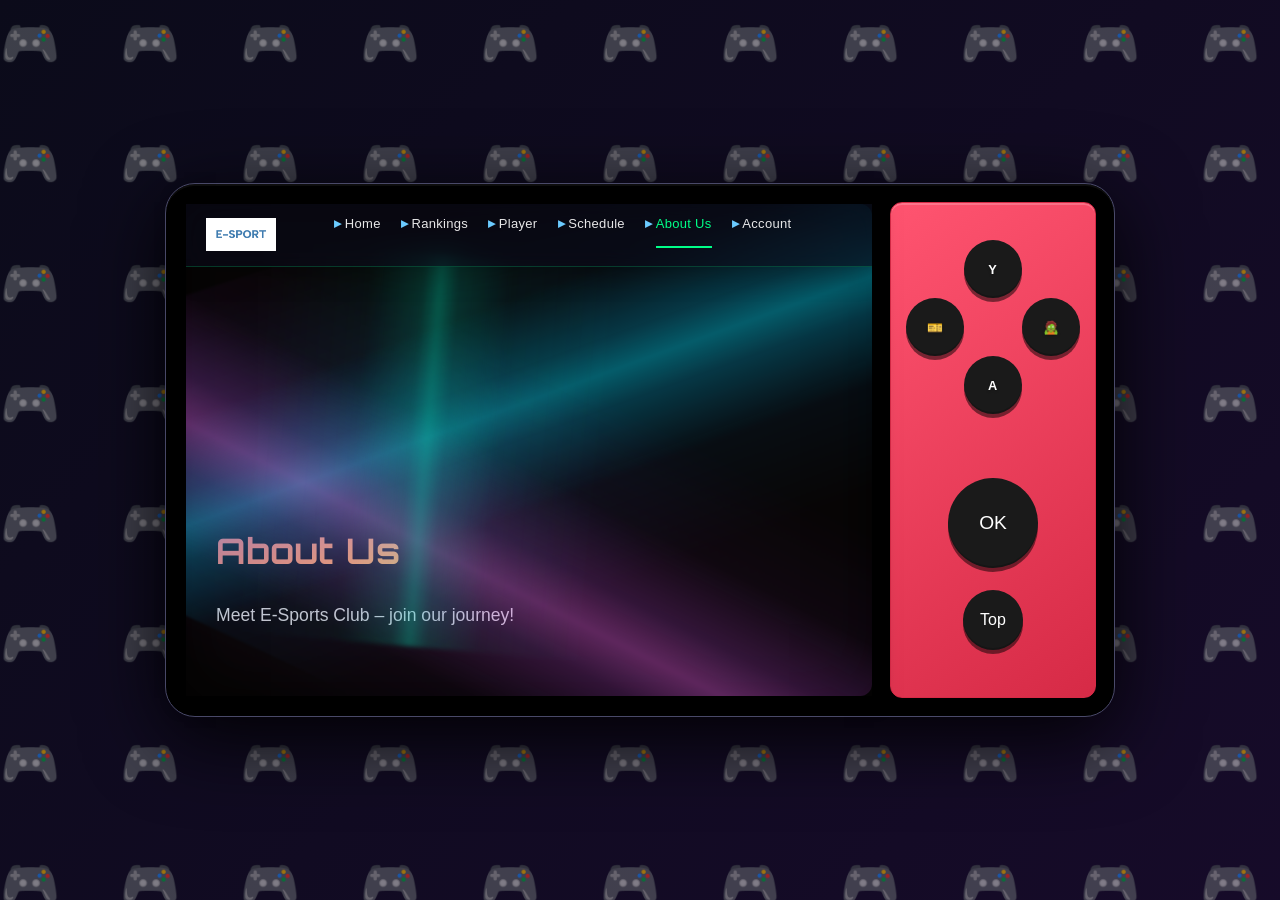
==== commit 7e15b906: "shcedule,about" ====
--- a/about.html
+++ b/about.html
@@ -8,22 +8,15 @@
     <meta name="description" content="About Us - UTAR E-Sports Club">
     <title>About Us | UTAR E-Sports Club</title>
     <link rel="stylesheet" href="css/style.css">
-
+    <style></style>
 </head>
-
-
 <body>
-
     <div id="pageContent">
-        <div class="screen-area">
-            <div class="screen-content" id="screenContent">
                 <section class="page-section">
-
                 <!--PAGE TITLE-->
                 <h1 >About Us</h1>
                 <p>Meet E-Sports Club – join our journey! </p>
                 </section>
-
                 <hr>
 
                 <!--CLUB INTRODUCTION-->
@@ -48,15 +41,11 @@
                         gamer or a competitive player, everyone is welcome!
                     </p>
                 </div>
-
-
                 <!--CLUB COMMITTEE-->
                 <h2 style="text-align:center">Club Committee</h2>
                 <div class="members-grid">
-
                     <!-- PRESIDENT -->
                     <div class="card member-card">
-
                         <div class="member-avatar">
                             <img src="images/picture/boy1.png" alt="Match 1">
                         </div>
@@ -66,8 +55,6 @@
                         <p class="member-desc">Oversees club operations and tournament planning</p>
 
                     </div>
-
-
                     <!-- VICE PRESIDENT -->
                     <div class="card member-card">
 
@@ -80,8 +67,6 @@
                         <p class="member-desc">Assists the President in club management</p>
 
                     </div>
-
-
                     <!-- HEAD COACH -->
                     <div class="card member-card">
 
@@ -94,7 +79,6 @@
                         <p class="member-desc">Responsible for player training and game strategy</p>
 
                     </div>
-
                     <!-- EVENT COORDINATOR -->
                     <div class="card member-card">
 
@@ -107,8 +91,6 @@
                         <p class="member-desc">Plans and executes club activities and tournaments</p>
 
                     </div>
-
-
                     <!-- PR & MARKETING -->
                     <div class="card member-card">
 
@@ -121,8 +103,6 @@
                         <p class="member-desc">Manages social media and club outreach</p>
 
                     </div>
-
-
                     <!-- SECRETARY -->
                     <div class="card member-card">
 
@@ -137,8 +117,6 @@
                     </div>
 
                 </div>
-
-
                 <!-- CONTACT FORM-->
 
                 <h2 style="text-align:center">Contact Us</h2>
@@ -167,7 +145,6 @@
                     </form>
                 </div>
 
-
                 <!--SOCIAL MEDIA-->
 
                 <h2 style="text-align:center">Follow Us</h2>
@@ -181,16 +158,14 @@
 
                     </div>
                 </div>
-            </div>
-        </div>
     </div>
 
     <script src="js/navbar.js"></script>
+    <script src="js/footer.js"></script>
     <script src="js/shell.js"></script>
     <script src="js/neon.js"></script>
     <script src="js/scroll-reveal.js"></script>
     <script src="js/main.js"></script>
-    <script src="js/footer.js"></script>
 
 
 </body>
--- a/css/style.css
+++ b/css/style.css
@@ -2246,20 +2246,405 @@
     border-bottom: 2px solid #e94560;
 }
 
+.calendar-wrapper {
+    width: 100%;
+    margin-top: 0;
+}
+
+/* month header */
+.month-header {
+    display: flex;
+    align-items: center;
+    justify-content: space-between;
+    width: 100%;
+    margin-bottom: 8px;
+}
+
+.month-button {
+    width: 40px;
+    height: 40px;
+    flex-shrink: 0;
+    border: 2px solid #555;
+    border-radius: 8px;
+    background: #1a1a2e;
+    color: #fff;
+    font-size: .95rem;
+    cursor: pointer;
+    transition: .15s;
+}
+
+.month-button:hover {
+    background: #e94560 !important;
+    border-color: #e94560 !important;
+}
+
+.month-button:active {
+    transform: scale(.90);
+}
+
+.month-title {
+    flex: 1;
+    text-align: center;
+    padding: 0 8px;
+    margin: 0 !important;
+    font-size: 1.45rem !important;
+    line-height: 1.2;
+    color: #e8e8e8 !important;
+}
+
+/* WEEK HEADER */
+.week-header {
+    display: grid;
+    grid-template-columns:
+        repeat(7, minmax(0, 1fr));
+    gap: 6px;
+    width: 100%;
+    margin-bottom: 6px;
+}
+
+.week-day {
+    text-align: center;
+    padding: 6px 1px;
+    background: #171725;
+    border: 1px solid #333;
+    border-radius: 5px;
+    color: #888;
+    font-size: .7rem;
+    font-weight: bold;
+}
+
+/* CALENDAR GRID */
+#calendar {
+    display: grid;
+    grid-template-columns:
+        repeat(7, minmax(0, 1fr));
+    gap: 6px;
+    width: 100%;
+    overflow: visible;
+}
+
+
+/* EMPTY DAY */
+.empty-day {
+    aspect-ratio: 1 / 1;
+    min-width: 0;
+    background:
+        rgba(20, 20, 35, .18);
+    border:
+        1px solid rgba(60, 60, 60, .25);
+    border-radius: 7px;
+    box-sizing: border-box;
+}
+
+/* NORMAL DAY */
+.calendar-day {
+    aspect-ratio: 1 / 1;
+    min-width: 0;
+    background:
+        rgba(26, 26, 46, .94);
+    border:
+        1px solid #383838;
+    border-radius: 7px;
+    padding: 9px;
+    box-sizing: border-box;
+    overflow: hidden;
+    position: relative;
+    cursor: pointer;
+    transition:
+        transform .25s ease,
+        background .25s ease,
+        border .25s ease,
+        box-shadow .25s ease;
+    transform-origin: center center;
+}
+
+.calendar-day:hover {
+    transform: scale(1.04);
+    z-index: 5;
+    background:
+        rgba(42, 42, 68, .98);
+}
+
+/* SELECTED DAY */
+.calendar-day.selected {
+    transform: scale(1.22);
+    z-index: 100;
+    background:
+        rgba(30, 30, 52, .99);
+    border:
+        2px solid #e94560;
+    box-shadow:
+        0 0 0 2px rgba(233, 69, 96, .20),
+        0 0 22px rgba(233, 69, 96, .55);
+    overflow: visible;
+}
+
+/* DATE NUMBER */
+.day-number {
+    font-size: 1rem;
+    font-weight: bold;
+    line-height: 1;
+    color: #fff;
+    margin-bottom: 7px;
+}
+
+.calendar-day.selected .day-number {
+    font-size: 1.05rem;
+    color: #e94560;
+}
+
+/* EVENT */
+.calendar-event {
+    margin-top: 3px;
+}
+
+.calendar-event-title {
+    font-size: .72rem;
+    font-weight: bold;
+    line-height: 1.25;
+    color: #fff;
+    margin-bottom: 5px;
+    word-break: break-word;
+    overflow-wrap: anywhere;
+}
+
+.calendar-event-time {
+    font-size: .63rem;
+    font-weight: bold;
+    line-height: 1.2;
+    color: #4ecdc4;
+    margin-bottom: 4px;
+    word-break: break-word;
+}
+
+.calendar-event-status {
+    display: inline-block;
+    font-size: .55rem;
+    font-weight: bold;
+    padding: 2px 5px;
+    margin-bottom: 4px;
+    border-radius: 4px;
+    background: #e94560;
+    color: #fff;
+}
+
+.calendar-event-description {
+    font-size: .59rem;
+    line-height: 1.3;
+    color: #cfcfcf;
+    word-break: break-word;
+    overflow-wrap: anywhere;
+}
+
+.calendar-day.selected .calendar-event-title {
+    font-size: .82rem;
+}
+
+.calendar-day.selected .calendar-event-time {
+    font-size: .68rem;
+}
+
+.calendar-day.selected .calendar-event-status {
+    font-size: .6rem;
+}
+
+.calendar-day.selected .calendar-event-description {
+    font-size: .64rem;
+}
+
+/* NO EVENT */
+.no-event {
+    font-size: .62rem;
+    color: #666;
+    margin-top: 8px;
+}
+
+.calendar-day.selected .no-event {
+    color: #888;
+}
+
+/* TODAY */
+.calendar-day.today {
+    border:
+        2px solid #4ecdc4;
+}
+
+.today-label {
+    position: absolute;
+    top: 7px;
+    right: 7px;
+    font-size: .45rem;
+    font-weight: bold;
+    color: #4ecdc4;
+}
+
+/* FILTER */
+.filter-wrapper {
+    width: 100%;
+    margin-top: 16px;
+    margin-bottom: 8px;
+    padding: 12px;
+    box-sizing: border-box;
+    background:
+        rgba(26, 26, 46, .75);
+    border:
+        1px solid #333;
+    border-radius: 10px;
+}
+
+.filter-title {
+    font-size: .85rem;
+    font-weight: bold;
+    color: #e8e8e8;
+    margin-bottom: 10px;
+}
+
+.filter-row {
+    display: grid;
+    grid-template-columns:
+        repeat(3, minmax(0, 1fr));
+    gap: 10px;
+}
+
+.filter-group {
+    display: flex;
+    flex-direction: column;
+    gap: 5px;
+}
+
+.filter-group label {
+    font-size: .65rem;
+    color: #888;
+    font-weight: bold;
+}
+
+.filter-select {
+    width: 100%;
+    box-sizing: border-box;
+    padding: 8px 9px;
+    border-radius: 6px;
+    border: 1px solid #444;
+    background: #171725;
+    color: #fff;
+    outline: none;
+    cursor: pointer;
+    font-family: inherit;
+    font-size: .75rem;
+}
+
+.filter-select:hover {
+    border-color: #e94560;
+}
+
+.filter-select:focus {
+    border-color: #4ecdc4;
+    box-shadow:
+        0 0 0 2px rgba(78, 205, 196, .15);
+}
+
+.filter-result {
+    margin-top: 8px;
+    font-size: .65rem;
+    color: #888;
+}
+
+.filter-clear {
+    margin-top: 8px;
+    padding: 6px 10px;
+    border: 1px solid #444;
+    border-radius: 5px;
+    background: #1a1a2e;
+    color: #aaa;
+    font-size: .65rem;
+    cursor: pointer;
+}
+
+.filter-clear:hover {
+    background: #e94560;
+    border-color: #e94560;
+    color: #fff;
+}
+
+/* NO RESULT */
+
+.no-result {
+    grid-column: 1 / -1;
+    width: 100%;
+    box-sizing: border-box;
+    padding: 25px 15px;
+    text-align: center;
+    color: #777;
+    font-size: .85rem;
+    border:
+        1px dashed #444;
+    border-radius: 8px;
+    background:
+        rgba(20, 20, 35, .35);
+}
+
+/* SCHEDULE */
+
+.schedule-title {
+    margin-top: 22px !important;
+    margin-bottom: 12px !important;
+}
+
+.schedule-section-title {
+    font-size: 1.25rem;
+    margin-top: 14px;
+    margin-bottom: 10px;
+    color: #e8e8e8;
+}
+
+
+/* MATCH INFO */
+.match-info {
+    display: flex;
+    flex-wrap: wrap;
+    gap: 5px;
+    margin-top: 7px;
+}
+
+.match-badge {
+    display: inline-block;
+    padding: 3px 7px;
+    border-radius: 5px;
+    font-size: .62rem;
+    font-weight: bold;
+    color: #fff;
+}
+
+.round-badge {
+    background: #e94560;
+}
+
+.ongoing-badge {
+    background: #2eaa72;
+}
+
+.future-badge {
+    background: #d6a329;
+}
+
+.ended-badge {
+    background: #555;
+}
+
+
 /*RANGKING*/
-.schedule-title{
-    margin-left:30px;
-}
-
-#rankingTitle{
-    margin-left:30px;
-}
-
-#rankingDescription{
-    margin-left:30px;
-}
-
-.page-section_2{
+.schedule-title {
+    margin-left: 30px;
+}
+
+#rankingTitle {
+    margin-left: 30px;
+}
+
+#rankingDescription {
+    margin-left: 30px;
+}
+
+.page-section_2 {
     min-height: 100%;
     width: 100%;
     display: flex;
@@ -2273,7 +2658,7 @@
     margin-top: 40px;
 }
 
-.card-btn_2{
+.card-btn_2 {
 
     display: inline-block;
     padding: 8px 18px;
@@ -2286,7 +2671,7 @@
     transition: all 0.3s ease;
     border: none;
     cursor: pointer;
-    margin-left:20px;
+    margin-left: 20px;
 }
 
 .card-btn_2:hover {
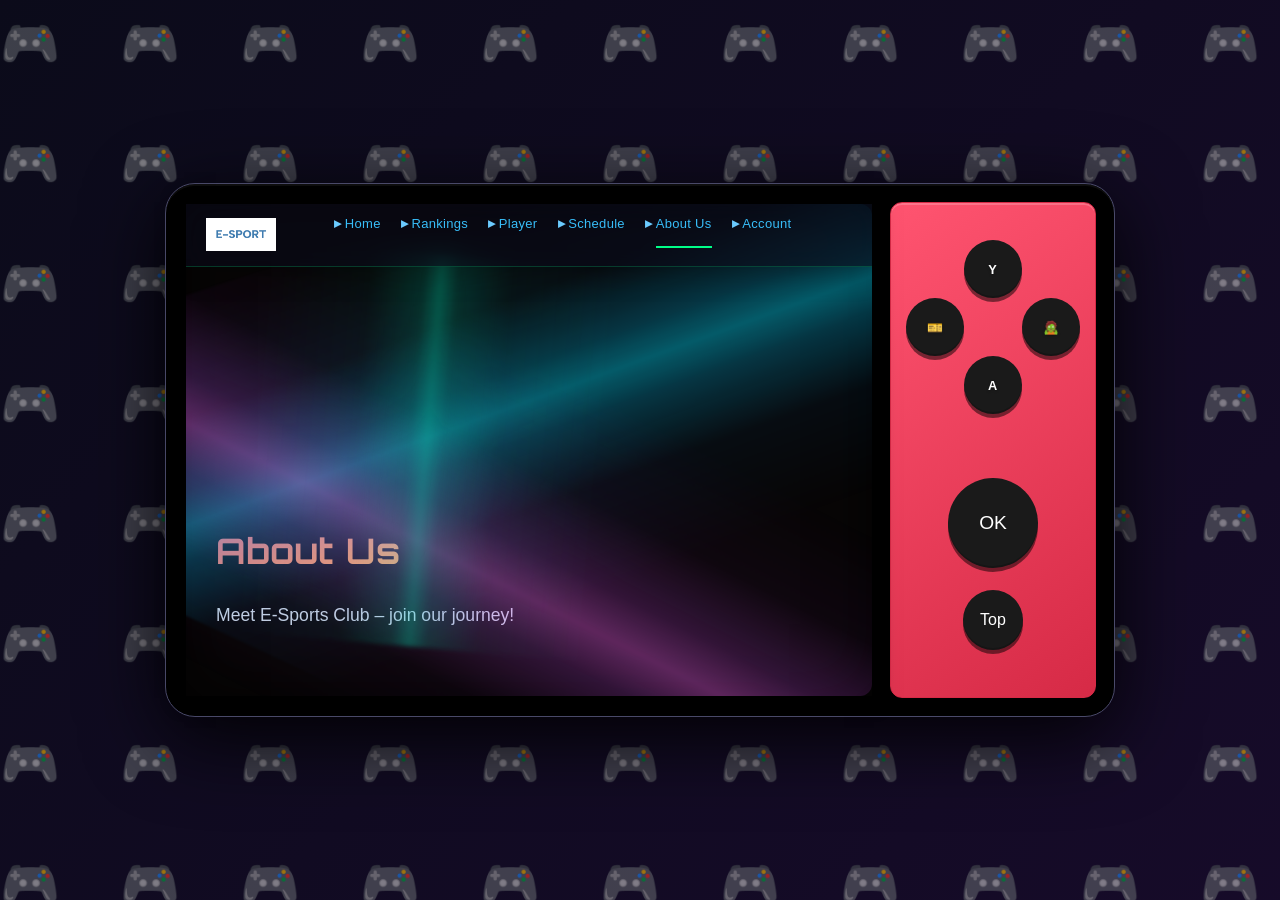
==== commit 68f032d2: "combine css" ====
--- a/about.html
+++ b/about.html
@@ -8,7 +8,6 @@
     <meta name="description" content="About Us - UTAR E-Sports Club">
     <title>About Us | UTAR E-Sports Club</title>
     <link rel="stylesheet" href="css/style.css">
-    <style></style>
 </head>
 <body>
     <div id="pageContent">
@@ -17,7 +16,6 @@
                 <h1 >About Us</h1>
                 <p>Meet E-Sports Club – join our journey! </p>
                 </section>
-                <hr>
 
                 <!--CLUB INTRODUCTION-->
                 <h2 style="text-align:center">Club Introduction</h2>
@@ -141,7 +139,7 @@
 
                         </div>
 
-                        <button type="submit" class="btn-generic primary">Send Message</button>
+                        <button type="submit" class="btn-generic primary" id="contactSubmitBtn">Send Message</button>
                     </form>
                 </div>
 
@@ -151,8 +149,8 @@
                 <div class="card">
                     <div class="social-icons">
 
-                        <a href="#" class="btn-generic">Instagram</a>
-                        <a href="#" class="btn-generic primary">Facebook</a>
+                        <a href="https://www.instagram.com/ukec_esports?igsi=MWR4ZzRqNGwyeGkxdQ==" class="btn-generic">Instagram</a>
+                        <a href="https://www.facebook.com/share/1XsCmScJbv/" class="btn-generic primary">Facebook</a>
                         <a href="#" class="btn-generic success">Discord</a>
                         <a href="#" class="btn-generic danger">YouTube</a>
 
@@ -167,6 +165,131 @@
     <script src="js/scroll-reveal.js"></script>
     <script src="js/main.js"></script>
 
+    <!-- CONTACT FORM -> GOOGLE FORM -->
+    <script>
+        document.addEventListener('DOMContentLoaded', function () {
+
+        //   Google form to see user sent message
+            const GOOGLE_FORM_ID = '1FAIpQLSfpy1ZzTRlLHwW-dX1HJ_NJRPes5jJcgNgWeu98XZst7tVIOw'; 
+            const ENTRY_NAME = 'entry.720511388';    
+            const ENTRY_EMAIL = 'entry.1923506451';    
+            const ENTRY_MESSAGE ='entry.364343603';    
+
+            const GOOGLE_FORM_ACTION = `https://docs.google.com/forms/d/e/${GOOGLE_FORM_ID}/formResponse`;
+
+            const contactForm = document.getElementById('contactForm');
+            const submitBtn = document.getElementById('contactSubmitBtn');
+
+            if (!contactForm) return;
+
+            // ---- Toast notification ----
+            function showToast(type, title, text) {
+                // remove any existing toast first
+                const existing = document.querySelector('.form-toast');
+                if (existing) existing.remove();
+
+                const toast = document.createElement('div');
+                toast.className = 'form-toast' + (type === 'error' ? ' error' : '');
+
+                const icon = document.createElement('div');
+                icon.className = 'form-toast-icon';
+                icon.textContent = type === 'error' ? '⚠️' : '✅';
+
+                const body = document.createElement('div');
+                body.className = 'form-toast-body';
+
+                const titleEl = document.createElement('div');
+                titleEl.className = 'form-toast-title';
+                titleEl.textContent = title;
+
+                const textEl = document.createElement('div');
+                textEl.className = 'form-toast-text';
+                textEl.textContent = text;
+
+                body.appendChild(titleEl);
+                body.appendChild(textEl);
+
+                const closeBtn = document.createElement('button');
+                closeBtn.className = 'form-toast-close';
+                closeBtn.setAttribute('aria-label', 'Close');
+                closeBtn.textContent = '✕';
+                closeBtn.addEventListener('click', () => hideToast(toast));
+
+                toast.appendChild(icon);
+                toast.appendChild(body);
+                toast.appendChild(closeBtn);
+
+                document.body.appendChild(toast);
+
+                // trigger enter animation
+                requestAnimationFrame(() => {
+                    requestAnimationFrame(() => toast.classList.add('show'));
+                });
+
+                // auto dismiss after 4.5s
+                setTimeout(() => hideToast(toast), 4500);
+            }
+
+            function hideToast(toast) {
+                if (!toast || !toast.parentNode) return;
+                toast.classList.remove('show');
+                setTimeout(() => toast.remove(), 400);
+            }
+
+            // ---- Submit handler ----
+            contactForm.addEventListener('submit', function (e) {
+                e.preventDefault();
+
+                const name = document.getElementById('name').value.trim();
+                const email = document.getElementById('email').value.trim();
+                const message = document.getElementById('message').value.trim();
+
+                if (!name || !email) {
+                    showToast('error', 'Missing Info', 'Please fill in your name and email.');
+                    return;
+                }
+
+                if (GOOGLE_FORM_ID === 'YOUR_FORM_ID_HERE') {
+                    console.warn('⚠️ Google Form has not been configured yet. Please set GOOGLE_FORM_ID / ENTRY_* in about.html.');
+                    showToast('error', 'Not Configured', 'Google Form is not set up yet.');
+                    return;
+                }
+
+                const formData = new FormData();
+                formData.append(ENTRY_NAME, name);
+                formData.append(ENTRY_EMAIL, email);
+                formData.append(ENTRY_MESSAGE, message);
+
+                if (submitBtn) {
+                    submitBtn.disabled = true;
+                    submitBtn.textContent = 'Sending...';
+                }
+
+                // Google Forms does not allow reading the response (CORS-blocked),
+                // so we submit in 'no-cors' mode and treat a resolved fetch as success.
+                fetch(GOOGLE_FORM_ACTION, {
+                    method: 'POST',
+                    mode: 'no-cors',
+                    body: formData
+                })
+                    .then(function () {
+                        showToast('success', 'Message Sent!', "Thanks " + name + ", we'll get back to you soon.");
+                        contactForm.reset();
+                    })
+                    .catch(function (error) {
+                        console.error('❌ Failed to send message:', error);
+                        showToast('error', 'Send Failed', 'Something went wrong. Please try again later.');
+                    })
+                    .finally(function () {
+                        if (submitBtn) {
+                            submitBtn.disabled = false;
+                            submitBtn.textContent = 'Send Message';
+                        }
+                    });
+            });
+
+        });
+    </script>
 
 </body>
 
--- a/css/style.css
+++ b/css/style.css
@@ -337,6 +337,71 @@
     font-size: 1.1rem;
 }
 
+#createTeamModal .btn-generic {
+    display: inline-block;
+    padding: 10px 28px;
+    background: linear-gradient(145deg, #2a2a4a, #1e1e3a);
+    color: #fff;
+    border: 1px solid #4a4a6a;
+    border-radius: 8px;
+    cursor: pointer;
+    font-size: 0.95rem;
+    font-weight: 600;
+    transition: all 0.25s ease;
+    user-select: none;
+    text-align: center;
+    letter-spacing: 0.5px;
+}
+
+#createTeamModal .btn-generic:hover {
+    background: linear-gradient(145deg, #3a3a6a, #2a2a5a);
+    transform: translateY(-2px);
+    box-shadow: 0 6px 25px rgba(0, 0, 0, 0.35);
+    border-color: #6a6a8a;
+}
+
+#createTeamModal .btn-generic:active {
+    transform: translateY(0px);
+    box-shadow: 0 2px 10px rgba(0, 0, 0, 0.2);
+}
+
+#createTeamModal .btn-generic.primary {
+    background: linear-gradient(145deg, #4a6acf, #3a5abf);
+    border-color: #5a7adf;
+}
+
+#createTeamModal .btn-generic.primary:hover {
+    background: linear-gradient(145deg, #5a7adf, #4a6acf);
+}
+
+#createTeamModal .btn-generic.success {
+    background: linear-gradient(145deg, #4ad94a, #2db82d);
+    border-color: #5ae95a;
+}
+
+#createTeamModal .btn-generic.success:hover {
+    background: linear-gradient(145deg, #5ae95a, #4ad94a);
+}
+
+#createTeamModal .btn-generic.danger {
+    background: linear-gradient(145deg, #d94a4a, #b82d2d);
+    border-color: #e95a5a;
+}
+
+#createTeamModal .btn-generic.danger:hover {
+    background: linear-gradient(145deg, #e95a5a, #d94a4a);
+}
+
+#createTeamModal .btn-generic.small {
+    padding: 6px 16px;
+    font-size: 0.8rem;
+}
+
+#createTeamModal .btn-generic.large {
+    padding: 14px 36px;
+    font-size: 1.1rem;
+}
+
 /* table */
 .screen-content table {
     width: 100%;
@@ -433,6 +498,12 @@
     background: #4a3a1a;
     border-color: #7a6a3a;
     color: #ffd93d;
+}
+
+.screen-content .badge.gray {
+    background: #2a2a3a;
+    border-color: #4a4a5a;
+    color: #a0a0b0;
 }
 
 /* hr */
@@ -1249,6 +1320,146 @@
     margin-bottom: 4px;
 }
 
+/* ---- Live match media (thumbnail / countdown overlay / iframe) ---- */
+.match-media {
+    position: relative;
+    width: 100%;
+}
+
+.match-thumb,
+.match-media .match-iframe {
+    width: 100%;
+    aspect-ratio: 16 / 9;
+    display: block;
+    border-radius: 10px;
+    border: 1px solid #2a2a4a;
+    background: #05050a;
+    object-fit: cover;
+}
+
+.match-media .match-iframe {
+    border: 0;
+}
+
+.countdown-overlay {
+    position: absolute;
+    inset: 0;
+    border-radius: 10px;
+    overflow: hidden;
+    display: flex;
+    flex-direction: column;
+    align-items: center;
+    justify-content: center;
+    gap: 4px;
+    background: rgba(5, 5, 15, 0.55);
+    text-align: center;
+}
+
+.countdown-label {
+    font-size: 0.7rem;
+    letter-spacing: 2px;
+    color: #ffd93d;
+    font-family: 'Orbitron', 'Courier New', monospace;
+}
+
+.countdown-timer {
+    font-size: 1.3rem;
+    font-weight: 700;
+    color: #fff;
+    font-family: 'Orbitron', 'Courier New', monospace;
+    letter-spacing: 1px;
+    text-shadow: 0 0 10px rgba(0, 0, 0, 0.8);
+}
+
+/* status-badge inherits .badge / .badge.green / .badge.yellow colors already
+   defined above; the JS just toggles those classes on it */
+.status-badge.pulse {
+    animation: statusPulse 1.4s ease-in-out infinite;
+}
+
+@keyframes statusPulse {
+    0%, 100% { box-shadow: 0 0 0 rgba(122, 224, 154, 0.5); }
+    50% { box-shadow: 0 0 12px rgba(122, 224, 154, 0.8); }
+}
+
+.watch-on-youtube {
+    display: block;
+    margin-top: 8px;
+    text-align: center;
+    font-size: 0.8rem;
+    color: #6bcbff;
+    text-decoration: none;
+    border-bottom: 1px solid transparent;
+    transition: all 0.25s ease;
+}
+
+.watch-on-youtube:hover {
+    color: #ffd93d;
+    border-bottom-color: #ffd93d;
+}
+
+/* ---- Home page match list: full cards so the live video / countdown
+   is visible immediately, not just a game name + status text ---- */
+.match-cards.match-list {
+    display: flex;
+    flex-direction: column;
+    grid-template-columns: none;
+    gap: 20px;
+    width: 100%;
+    max-width: 560px;
+    margin: 0 auto;
+    padding: 20px;
+    transform: none;
+}
+
+.match-cards.match-list .match-card {
+    max-width: 100%;
+    width: 100%;
+    margin-bottom: 0;
+    padding: 14px;
+    display: flex;
+    flex-direction: column;
+    align-items: stretch;
+    gap: 10px;
+}
+
+.match-cards.match-list .match-card h3 {
+    margin: 0;
+    padding-left: 0 !important;
+    font-size: 1.1rem;
+}
+
+/* row 1: round badge (FINAL/SEMI-FINAL) + live status badge */
+.match-cards.match-list .match-card h3:first-of-type {
+    order: 2;
+    display: flex;
+    align-items: center;
+    gap: 8px;
+}
+
+/* row 2: game name */
+.match-cards.match-list .match-card h3:last-of-type {
+    order: 3;
+    font-family: 'Orbitron', monospace;
+    letter-spacing: 0.5px;
+}
+
+/* video / thumbnail + countdown sits on top */
+.match-cards.match-list .match-card .match-media {
+    order: 1;
+}
+
+/* date + status text stays at the bottom */
+.match-cards.match-list .match-card p {
+    order: 4;
+    margin: 0;
+}
+
+.match-cards.match-list .match-card .status-badge {
+    font-size: 0.85rem;
+    padding: 6px 14px;
+}
+
 .see-all-link {
     display: inline-block;
     padding: 12px 32px;
@@ -1355,12 +1566,11 @@
 
 .cards-container {
     display: grid;
-    grid-template-columns: repeat(3, 1fr);
-    gap: 25px;
+    grid-template-columns: repeat(auto-fit, minmax(280px, 1fr));
+    gap: 24px;
     max-width: 1200px;
-    margin: 0 auto 30px;
+    margin: 16px auto 30px;
     padding: 0 20px;
-    transform: scale(0.9)
 }
 
 
@@ -2078,6 +2288,41 @@
     font-weight: 500;
 }
 
+/* =====================================================
+   #1 HIGHLIGHT VIDEO (newly added, does not touch
+   .yt-preview-mini or any existing rule above)
+====================================================== */
+
+.highlight-video-mini {
+    background: #0d0d1a;
+    border-radius: 8px;
+    overflow: hidden;
+    border: 1px solid #2a2a4a;
+    padding: 14px 14px 16px;
+    margin-top: 20px;
+}
+
+.highlight-video-mini .yt-title-mini {
+    color: #e8e8e8;
+    font-weight: 600;
+    font-size: 1rem;
+    letter-spacing: 0.3px;
+}
+
+.highlight-video-frame {
+    aspect-ratio: 16 / 9;
+    background: #000;
+    border-radius: 8px;
+    overflow: hidden;
+}
+
+.highlight-video-frame iframe {
+    width: 100%;
+    height: 100%;
+    display: block;
+    border: 0;
+}
+
 .ig-preview-mini {
     background: #0d0d1a;
     border-radius: 8px;
@@ -2123,13 +2368,6 @@
 
 
 /*schedulelanduo2*/
-.cards-container {
-    display: grid;
-    grid-template-columns: repeat(auto-fit, minmax(280px, 1fr));
-    gap: 24px;
-    margin: 16px 0 30px 0;
-}
-
 .event-card {
     background: #1a1a2e;
     border-radius: 16px;
@@ -2248,7 +2486,7 @@
 
 .calendar-wrapper {
     width: 100%;
-    margin-top: 0;
+    margin-top: -100px;
 }
 
 /* month header */
@@ -2594,6 +2832,7 @@
     margin-top: 14px;
     margin-bottom: 10px;
     color: #e8e8e8;
+    margin-left:35px;
 }
 
 
@@ -2690,6 +2929,524 @@
     background: url("../images/index/pexels-yankrukov-9072205.jpg")
 }
 
+/*indexpage addon*/
+/* hero game spotlight banner */
+.game-spotlight {
+    display: flex;
+    gap: 6px;
+    width: 100%;
+    height: 360px;
+    margin-top: 20px;
+    margin-bottom: 10px;
+    border-radius: 16px;
+    overflow: hidden;
+    border: 1px solid #2a2a4a;
+    box-shadow: 0 8px 35px rgba(0, 0, 0, 0.35);
+}
+
+.spotlight-item {
+    position: relative;
+    flex: 1 1 0%;
+    min-width: 0;
+    background-size: cover;
+    background-position: center;
+    filter: grayscale(75%) brightness(42%);
+    transition: flex 0.55s cubic-bezier(0.22, 1, 0.36, 1),
+        filter 0.55s ease;
+    cursor: pointer;
+    overflow: hidden;
+}
+
+.spotlight-item::before {
+    /* dark gradient - label stays readable */
+    content: "";
+    position: absolute;
+    inset: 0;
+    background: linear-gradient(to top, rgba(0, 0, 0, 0.85) 0%, rgba(0, 0, 0, 0) 55%);
+    pointer-events: none;
+    z-index: 1;
+}
+
+.spotlight-item::after {
+    /* thin glow edge that only shows once the item is active */
+    content: "";
+    position: absolute;
+    inset: 0;
+    box-shadow: inset 0 0 0 0 rgba(107, 203, 255, 0);
+    transition: box-shadow 0.55s ease;
+    pointer-events: none;
+    z-index: 1;
+}
+
+.spotlight-label {
+    position: absolute;
+    left: 50%;
+    bottom: 18px;
+    transform: translateX(-50%);
+    font-family: 'Orbitron', 'Courier New', monospace;
+    font-weight: 700;
+    font-size: 0.85rem;
+    letter-spacing: 1px;
+    color: #b9c0d4;
+    white-space: nowrap;
+    text-shadow: 0 2px 10px rgba(0, 0, 0, 0.9);
+    transition: color 0.4s ease, font-size 0.4s ease, text-shadow 0.4s ease, bottom 0.4s ease;
+    z-index: 2;
+}
+
+/* whichever item is hovered/focused/tapped grows and lights up, the rest dim further */
+.game-spotlight:hover .spotlight-item:not(.active-spotlight),
+.game-spotlight:focus-within .spotlight-item:not(.active-spotlight) {
+    filter: grayscale(90%) brightness(30%);
+}
+
+.spotlight-item.active-spotlight,
+.spotlight-item:hover,
+.spotlight-item:focus {
+    flex: 3.2 1 0%;
+    filter: grayscale(0%) brightness(100%) !important;
+    outline: none;
+}
+
+.spotlight-item.active-spotlight::after,
+.spotlight-item:hover::after,
+.spotlight-item:focus::after {
+    box-shadow: inset 0 0 0 2px rgba(107, 203, 255, 0.6);
+}
+
+.spotlight-item.active-spotlight .spotlight-label,
+.spotlight-item:hover .spotlight-label,
+.spotlight-item:focus .spotlight-label {
+    color: #6bcbff;
+    font-size: 1.25rem;
+    bottom: 22px;
+    text-shadow: 0 0 20px rgba(107, 203, 255, 0.85);
+}
+
+/*enter*/
+/* ---- this page doesn't need the normal scrollable document flow ---- */
+.enter-page .screen-content {
+    position: relative;
+    height: 100%;
+    padding: 0;
+    overflow: hidden;
+}
+
+/* ================= Step panels (live inside .screen-content) ================= */
+.enter-step {
+    position: absolute;
+    inset: 0;
+    display: flex;
+    flex-direction: column;
+    align-items: center;
+    justify-content: center;
+    gap: 16px;
+    text-align: center;
+    padding: 8% 8%;
+    z-index: 20;
+    opacity: 0;
+    pointer-events: none;
+    transition: opacity 0.6s ease, filter 0.6s ease, transform 0.6s ease;
+    transform: translateY(8px);
+    filter: blur(4px);
+}
+
+.enter-step.step-active {
+    opacity: 1;
+    pointer-events: auto;
+    transform: translateY(0);
+    filter: blur(0);
+}
+
+/* ---- floating glow text ---- */
+.enter-line {
+    font-family: 'Audiowide', 'Orbitron', cursive;
+    color: #eaf6ff;
+    letter-spacing: 2px;
+    margin: 0;
+    animation: textFloat 4.5s ease-in-out infinite;
+    text-shadow:
+        0 0 6px rgba(170, 225, 255, 0.9),
+        0 0 16px rgba(120, 200, 255, 0.7),
+        0 0 34px rgba(90, 170, 255, 0.45),
+        0 0 60px rgba(90, 140, 255, 0.25);
+}
+
+.enter-line-emoji {
+    font-size: clamp(1.2rem, 5vw, 2rem);
+    margin-top:100px;
+}
+
+.enter-line-sub {
+    font-family: 'Rajdhani', sans-serif;
+    font-size: clamp(0.72rem, 2.6vw, 1rem);
+    font-weight: 500;
+    letter-spacing: 1.5px;
+    color: #b9d6f2;
+    text-shadow:
+        0 0 8px rgba(150, 210, 255, 0.5),
+        0 0 20px rgba(120, 190, 255, 0.22);
+    animation: textFloat 4.5s ease-in-out infinite 0.25s;
+    text-transform: uppercase;
+        margin-top:10px;
+}
+
+.enter-line-controls {
+    font-family: 'Rajdhani', sans-serif;
+    font-size: clamp(0.65rem, 2.2vw, 0.85rem);
+    font-weight: 600;
+    letter-spacing: 2px;
+    color: #8fd6c4;
+    text-shadow:
+        0 0 8px rgba(140, 240, 210, 0.5),
+        0 0 18px rgba(120, 230, 200, 0.25);
+    animation: textFloat 4.5s ease-in-out infinite 0.5s;
+    text-transform: uppercase;
+    margin-top: 50px;
+}
+
+.enter-line-main {
+    font-size: clamp(1rem, 4.6vw, 1.7rem);
+    max-width: 90%;
+    line-height: 1.5;
+}
+
+@keyframes textFloat {
+
+    0%,
+    100% {
+        transform: translateY(0);
+    }
+
+    50% {
+        transform: translateY(-10px);
+    }
+}
+
+/* ================= FX layer — confined to .screen-area ================= */
+.enter-fx {
+    position: absolute;
+    inset: 0;
+    z-index: 11;
+    pointer-events: none;
+    overflow: hidden;
+    border-radius: 12px;
+}
+
+.enter-particles {
+    position: absolute;
+    inset: 0;
+    width: 100%;
+    height: 100%;
+}
+
+/* overhead spotlight, sized relative to the screen itself */
+.spotlight-cone {
+    position: absolute;
+    top: -10%;
+    left: 50%;
+    width: 65%;
+    height: 95%;
+    transform: translateX(-50%);
+    clip-path: polygon(46% 0%, 54% 0%, 88% 100%, 12% 100%);
+    background: linear-gradient(180deg,
+            rgba(180, 225, 255, 0.30) 0%,
+            rgba(150, 210, 255, 0.15) 30%,
+            rgba(120, 190, 255, 0.06) 55%,
+            rgba(120, 190, 255, 0.0) 80%);
+    filter: blur(5px);
+    animation: spotlightFlicker 6s ease-in-out infinite;
+    mix-blend-mode: screen;
+}
+
+@keyframes spotlightFlicker {
+
+    0%,
+    100% {
+        opacity: 0.85;
+    }
+
+    45% {
+        opacity: 1;
+    }
+
+    50% {
+        opacity: 0.7;
+    }
+
+    52% {
+        opacity: 1;
+    }
+
+    75% {
+        opacity: 0.9;
+    }
+}
+
+.spotlight-floor {
+    position: absolute;
+    top: 45%;
+    left: 50%;
+    width: 55%;
+    height: 45%;
+    transform: translate(-50%, -50%);
+    background: radial-gradient(ellipse at center,
+            rgba(160, 220, 255, 0.22) 0%,
+            rgba(140, 200, 255, 0.08) 42%,
+            transparent 72%);
+    filter: blur(8px);
+    animation: floorPulse 6s ease-in-out infinite;
+    mix-blend-mode: screen;
+}
+
+@keyframes floorPulse {
+
+    0%,
+    100% {
+        opacity: 0.8;
+    }
+
+    50% {
+        opacity: 1;
+    }
+}
+
+/* ================= exit flash transition ================= */
+.flash-overlay {
+    position: absolute;
+    inset: 0;
+    z-index: 30;
+    pointer-events: none;
+    background: radial-gradient(circle at 50% 46%,
+            #ffffff 0%,
+            #cfe9ff 25%,
+            rgba(150, 210, 255, 0.6) 50%,
+            transparent 75%);
+    opacity: 0;
+    transform: scale(0.2);
+    transition: opacity 0.5s ease, transform 0.9s cubic-bezier(0.15, 0.8, 0.3, 1);
+}
+
+.flash-overlay.flash-active {
+    opacity: 1;
+    transform: scale(3);
+}
+
+/* ================= reduced motion ================= */
+@media (prefers-reduced-motion: reduce) {
+
+    .enter-line,
+    .enter-line-sub,
+    .enter-line-controls,
+    .spotlight-cone,
+    .spotlight-floor {
+        animation: none !important;
+    }
+}
+
+/*cookie*/
+.cookie-banner {
+    position: fixed;
+    bottom: 0;
+    left: 0;
+    width: 100%;
+    background: rgba(20, 20, 20, 0.97);
+    color: #fff;
+    z-index: 2000;
+    padding: 16px 24px;
+    box-shadow: 0 -2px 10px rgba(0,0,0,0.4);
+    border-top: 1px solid rgba(255,255,255,0.1);
+}
+
+.cookie-banner-inner {
+    max-width: 1100px;
+    margin: 0 auto;
+    display: flex;
+    align-items: center;
+    justify-content: space-between;
+    gap: 20px;
+    flex-wrap: wrap;
+}
+
+.cookie-text {
+    margin: 0;
+    font-size: 0.9rem;
+    flex: 1;
+    min-width: 240px;
+}
+
+.cookie-text a {
+    color: #4dabf7;
+    text-decoration: underline;
+}
+
+.cookie-actions {
+    display: flex;
+    gap: 10px;
+    flex-shrink: 0;
+}
+
+/* ================= style3 (player pages) ================= */
+/* Dark Panel Overlays (Ensures text readability over animated background) */
+.site-header,
+.hero .container,
+.hero-card,
+.card,
+.stat-strip,
+.share-section,
+.site-footer .container,
+#cookie-banner {
+    background: rgba(20, 24, 33, 0.85) !important;
+    border: 1px solid rgba(255, 255, 255, 0.1) !important;
+    border-radius: 12px;
+    backdrop-filter: blur(8px);
+    box-shadow: 0 8px 24px rgba(0, 0, 0, 0.4);
+    color: #e2e8f0;
+}
+
+.hero .container {
+    padding: 32px !important;
+    margin-bottom: 24px;
+}
+
+.site-header {
+    margin: 16px auto;
+    max-width: 1200px;
+    padding: 8px 24px;
+}
+
+.site-footer {
+    margin-top: 48px;
+    padding: 32px 0;
+}
+
+/* Text & Link Contrast Fixes */
+h1, h2, h3, h4, h5, h6, .brand, .num {
+    color: #ffffff !important;
+}
+
+p, .lead, .label, .storage-note, td, th {
+    color: #cbd5e1 !important;
+}
+
+.main-nav a, .site-footer a, a {
+    color: #38bdf8 !important;
+    text-decoration: none;
+}
+
+.main-nav a:hover, .site-footer a:hover, a:hover {
+    color: #7dd3fc !important;
+    text-decoration: underline;
+}
+
+/* Avatar Component */
+.avatar-ring {
+    width: 80px;
+    height: 80px;
+    border-radius: 50%;
+    background: #1e293b;
+    overflow: hidden;
+    display: flex;
+    align-items: center;
+    justify-content: center;
+    border: 2px solid rgba(255, 255, 255, 0.15);
+    flex-shrink: 0;
+}
+
+.avatar-ring img {
+    width: 100%;
+    height: 100%;
+    object-fit: cover;
+}
+
+/* Game Category Badges */
+.badge-cs2 { background-color: #0d6efd !important; color: #ffffff !important; }
+.badge-valorant { background-color: #dc3545 !important; color: #ffffff !important; }
+.badge-lol { background-color: #ffc107 !important; color: #000000 !important; }
+.badge-dota2 { background-color: #8b0000 !important; color: #ffffff !important; }
+.badge-rl { background-color: #0dcaf0 !important; color: #000000 !important; }
+
+/* Social Icons */
+.social-links a {
+    font-size: 1.25rem;
+    color: #38bdf8 !important;
+    text-decoration: none;
+    transition: opacity 0.2s ease;
+}
+
+.social-links a:hover {
+    opacity: 0.8;
+}
+
+/* ===== FORM SUBMIT TOAST NOTIFICATION ===== */
+.form-toast {
+    position: fixed;
+    top: 24px;
+    right: 24px;
+    z-index: 2000;
+    min-width: 260px;
+    max-width: 340px;
+    padding: 16px 18px;
+    border-radius: 12px;
+    background: linear-gradient(145deg, #1a1a2e, #16213e);
+    border: 1px solid rgba(233, 69, 96, 0.5);
+    box-shadow: 0 8px 24px rgba(0, 0, 0, 0.5), 0 0 16px rgba(233, 69, 96, 0.25);
+    display: flex;
+    align-items: flex-start;
+    gap: 12px;
+    color: #ffffff;
+    transform: translateX(120%);
+    opacity: 0;
+    transition: transform 0.4s cubic-bezier(0.22, 1, 0.36, 1), opacity 0.4s ease;
+}
+
+.form-toast.show {
+    transform: translateX(0);
+    opacity: 1;
+}
+
+.form-toast.error {
+    border-color: rgba(255, 99, 99, 0.6);
+    box-shadow: 0 8px 24px rgba(0, 0, 0, 0.5), 0 0 16px rgba(255, 99, 99, 0.25);
+}
+
+.form-toast-icon {
+    font-size: 20px;
+    line-height: 1;
+    flex-shrink: 0;
+}
+
+.form-toast-body {
+    flex: 1;
+}
+
+.form-toast-title {
+    font-weight: 700;
+    font-size: 14px;
+    margin-bottom: 2px;
+}
+
+.form-toast-text {
+    font-size: 12.5px;
+    color: rgba(255, 255, 255, 0.75);
+    line-height: 1.4;
+}
+
+.form-toast-close {
+    background: none;
+    border: none;
+    color: rgba(255, 255, 255, 0.6);
+    font-size: 16px;
+    line-height: 1;
+    cursor: pointer;
+    padding: 0;
+    flex-shrink: 0;
+}
+
+.form-toast-close:hover {
+    color: #ffffff;
+}
+
 /* ========== 768px ========== */
 @media (max-width: 768px) {
     body {
@@ -2817,6 +3574,43 @@
         height: 150px;
     }
 
+    .screen-content table {
+        display: block;
+        overflow-x: auto;
+        white-space: nowrap;
+        transform: scale(0.95);
+        font-size: 0.75rem;
+    }
+
+    /* hover-expand doesn't work well on touch, so stack into a scrollable
+       row of fixed-width panels and rely on tap (:focus/:active) instead */
+    .game-spotlight {
+        height: 220px;
+        gap: 4px;
+    }
+
+    .spotlight-item {
+        flex: 1 1 0%;
+    }
+
+    .spotlight-item:hover,
+    .spotlight-item:focus,
+    .spotlight-item:active {
+        flex: 2.4 1 0%;
+    }
+
+    .spotlight-label {
+        font-size: 0.7rem;
+        bottom: 10px;
+    }
+
+    .spotlight-item:hover .spotlight-label,
+    .spotlight-item:focus .spotlight-label,
+    .spotlight-item:active .spotlight-label {
+        font-size: 1rem;
+        bottom: 14px;
+    }
+
     .sponsor-item {
         flex: 0 0 100px;
         height: 80px;
@@ -2933,6 +3727,109 @@
         font-size: 2.2rem;
     }
 
+    /*account*/
+    #auth-section {
+        padding: 20px 15px;
+    }
+
+    #auth-buttons {
+        flex-wrap: wrap;
+        gap: 12px;
+    }
+
+    #auth-buttons .btn-generic {
+        flex: 0 1 auto;
+        min-width: 120px;
+    }
+
+    #login-card,
+    #signup-card {
+        max-width: 100%;
+        margin-left: 10px;
+        margin-right: 10px;
+    }
+
+    .btn-generic.large {
+        padding: 10px 24px;
+        font-size: 0.95rem;
+    }
+
+    #team-section {
+        padding: 20px 15px;
+    }
+
+    #team-list {
+        grid-template-columns: repeat(2, 1fr);
+        gap: 12px;
+    }
+
+    #createTeamModal .modal-content {
+        padding: 0;
+    }
+
+    #createTeamModal .modal-body {
+        padding: 15px 18px;
+    }
+
+    #createTeamModal .modal-footer {
+        padding: 12px 18px;
+    }
+
+    #createTeamModal .form-control,
+    #createTeamModal .form-select {
+        font-size: 0.9rem;
+        padding: 8px 12px;
+    }
+
+    .social-card {
+        padding: 14px 14px 16px;
+    }
+
+    .social-card .card-top {
+        gap: 8px;
+        margin-bottom: 8px;
+    }
+
+    .social-card .card-top .icon-circle {
+        width: 30px;
+        height: 30px;
+        font-size: 0.85rem;
+    }
+
+    .social-card .card_acc-body {
+        font-size: 0.78rem;
+    }
+
+    .yt-preview-mini .yt-thumb-mini iframe,
+    .ig-preview-mini .ig-image-mini iframe {
+        width: 100% !important;
+        height: auto;
+        aspect-ratio: 16 / 9;
+    }
+
+    .ig-preview-mini .ig-image-mini {
+        aspect-ratio: 16 / 9;
+        overflow: hidden;
+    }
+
+    .ig-preview-mini .ig-image-mini iframe {
+        height: 100%;
+        max-height: 300px;
+    }
+
+    .btn-social-sm {
+        padding: 4px 12px;
+        font-size: 0.65rem;
+    }
+
+    .cookie-banner-inner {
+        flex-direction: column;
+        align-items: flex-start;
+    }
+    .cookie-actions {
+        width: 100%;
+        justify-content: flex-end;
+    }
 }
 
 /*480pc*/
@@ -3009,6 +3906,39 @@
         flex: 1 1 100%;
         max-width: 280px;
     }
+
+    .sponsor-grid {
+        gap: 15px;
+    }
+
+    .screen-content table {
+        display: block;
+        overflow-x: auto;
+        white-space: nowrap;
+        transform: scale(1);
+        font-size: 0.55rem;
+    }
+
+    .screen-content table th,
+    .screen-content table td {
+        padding: 4px 6px;
+    }
+
+    .game-spotlight {
+        height: 160px;
+    }
+
+    .spotlight-label {
+        font-size: 0.6rem;
+        bottom: 8px;
+    }
+
+    .spotlight-item:hover .spotlight-label,
+    .spotlight-item:focus .spotlight-label,
+    .spotlight-item:active .spotlight-label {
+        font-size: 0.85rem;
+    }
+
 
     .sponsor-item {
         flex: 0 0 70px;
@@ -3071,4 +4001,198 @@
         font-size: 0.95rem;
     }
 
-}+    /*account*/
+
+    #auth-section {
+        padding: 15px 10px;
+    }
+
+    #auth-section h2 {
+        font-size: 1.4rem;
+    }
+
+    #login-card,
+    #signup-card {
+        max-width: 100%;
+        margin-left: 0;
+        margin-right: 0;
+    }
+
+    #auth-buttons {
+        flex-direction: column;
+        align-items: center;
+        gap: 10px;
+    }
+
+    #auth-buttons .btn-generic {
+        width: 80%;
+        min-width: unset;
+    }
+
+    .btn-generic {
+        font-size: 0.85rem;
+        padding: 8px 18px;
+    }
+
+    .btn-generic.large {
+        padding: 8px 20px;
+        font-size: 0.9rem;
+    }
+
+    .btn-generic.full {
+        padding: 10px;
+        font-size: 0.95rem;
+    }
+
+    #team-section {
+        padding: 12px 10px;
+    }
+
+    #team-section h3 {
+        font-size: 1.1rem;
+    }
+
+    #team-section .text-secondary {
+        font-size: 0.85rem;
+    }
+
+    #team-list {
+        grid-template-columns: 1fr;
+        gap: 10px;
+    }
+
+    .team-card {
+        padding: 12px 14px;
+    }
+
+    .team-card h4 {
+        font-size: 0.95rem;
+    }
+
+    .team-card .team-desc {
+        font-size: 0.75rem;
+    }
+
+    .team-card .team-meta {
+        font-size: 0.7rem;
+    }
+
+    #createTeamModal .modal-dialog {
+        margin: 10px;
+    }
+
+    #createTeamModal .modal-content {
+        border-radius: 12px;
+    }
+
+    #createTeamModal .modal-header {
+        padding: 12px 15px;
+    }
+
+    #createTeamModal .modal-body {
+        padding: 12px 15px;
+    }
+
+    #createTeamModal .modal-footer {
+        padding: 10px 15px;
+        flex-wrap: wrap;
+        gap: 8px;
+    }
+
+    #createTeamModal .modal-footer .btn-generic {
+        flex: 1 1 auto;
+        min-width: 80px;
+        font-size: 0.8rem;
+    }
+
+    #createTeamModal .form-control,
+    #createTeamModal .form-select {
+        font-size: 0.8rem;
+        padding: 6px 10px;
+    }
+
+    #createTeamModal .form-label {
+        font-size: 0.8rem;
+    }
+
+    .social-plugins-section {
+        padding: 16px 10px 12px;
+        margin: 12px 0 6px;
+    }
+
+    .social-plugins-section h2 {
+        font-size: 1.3rem;
+    }
+
+    .social-card {
+        padding: 12px 12px 14px;
+        border-radius: 10px;
+    }
+
+    .social-card .card-top .platform-name {
+        font-size: 0.75rem;
+    }
+
+    .social-card .card_acc-body {
+        font-size: 0.7rem;
+    }
+
+    .social-card .card-footer-actions {
+        gap: 6px;
+        margin-top: 8px;
+    }
+
+    .yt-preview-mini .yt-thumb-mini iframe {
+        aspect-ratio: 16 / 9;
+    }
+
+    .ig-preview-mini .ig-image-mini iframe {
+        height: 250px;
+    }
+
+    .ig-preview-mini .ig-info-mini {
+        padding: 4px 8px 6px;
+        font-size: 0.6rem;
+    }
+
+    .ig-preview-mini .ig-info-mini .ig-user {
+        font-size: 0.7rem;
+    }
+
+    .ig-preview-mini .ig-info-mini .ig-hashtag {
+        font-size: 0.55rem;
+    }
+
+    .btn-social-sm {
+        padding: 3px 10px;
+        font-size: 0.6rem;
+        gap: 4px;
+    }
+
+    .btn-social-sm i {
+        font-size: 0.7rem;
+    }
+
+        .cookie-text {
+        font-size: 0.8rem;
+    }
+    
+    .cookie-actions {
+        flex-direction: column;
+        gap: 8px;
+    }
+    .cookie-actions .btn-generic {
+        width: 100%;
+        text-align: center;
+    }
+
+    .form-toast {
+        left: 16px;
+        right: 16px;
+        top: 16px;
+        min-width: 0;
+        max-width: none;
+    }
+}
+
+
